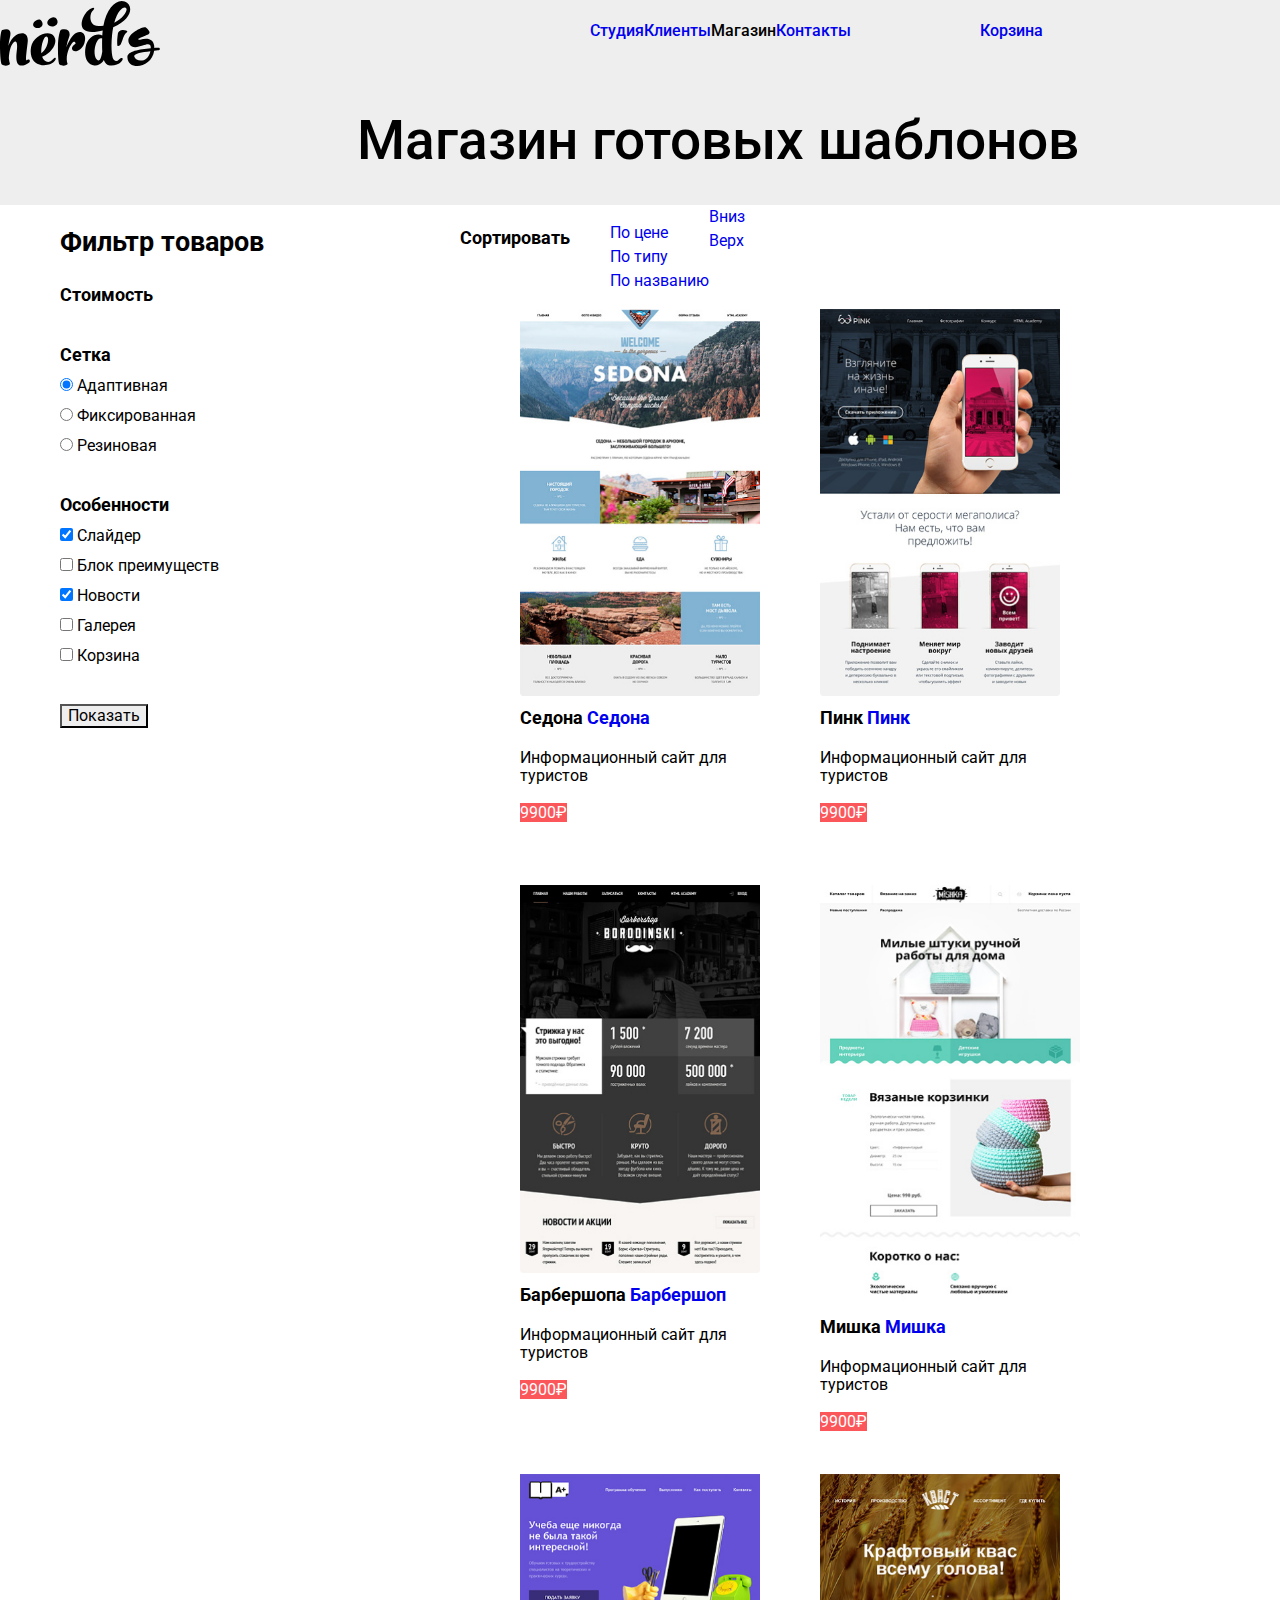
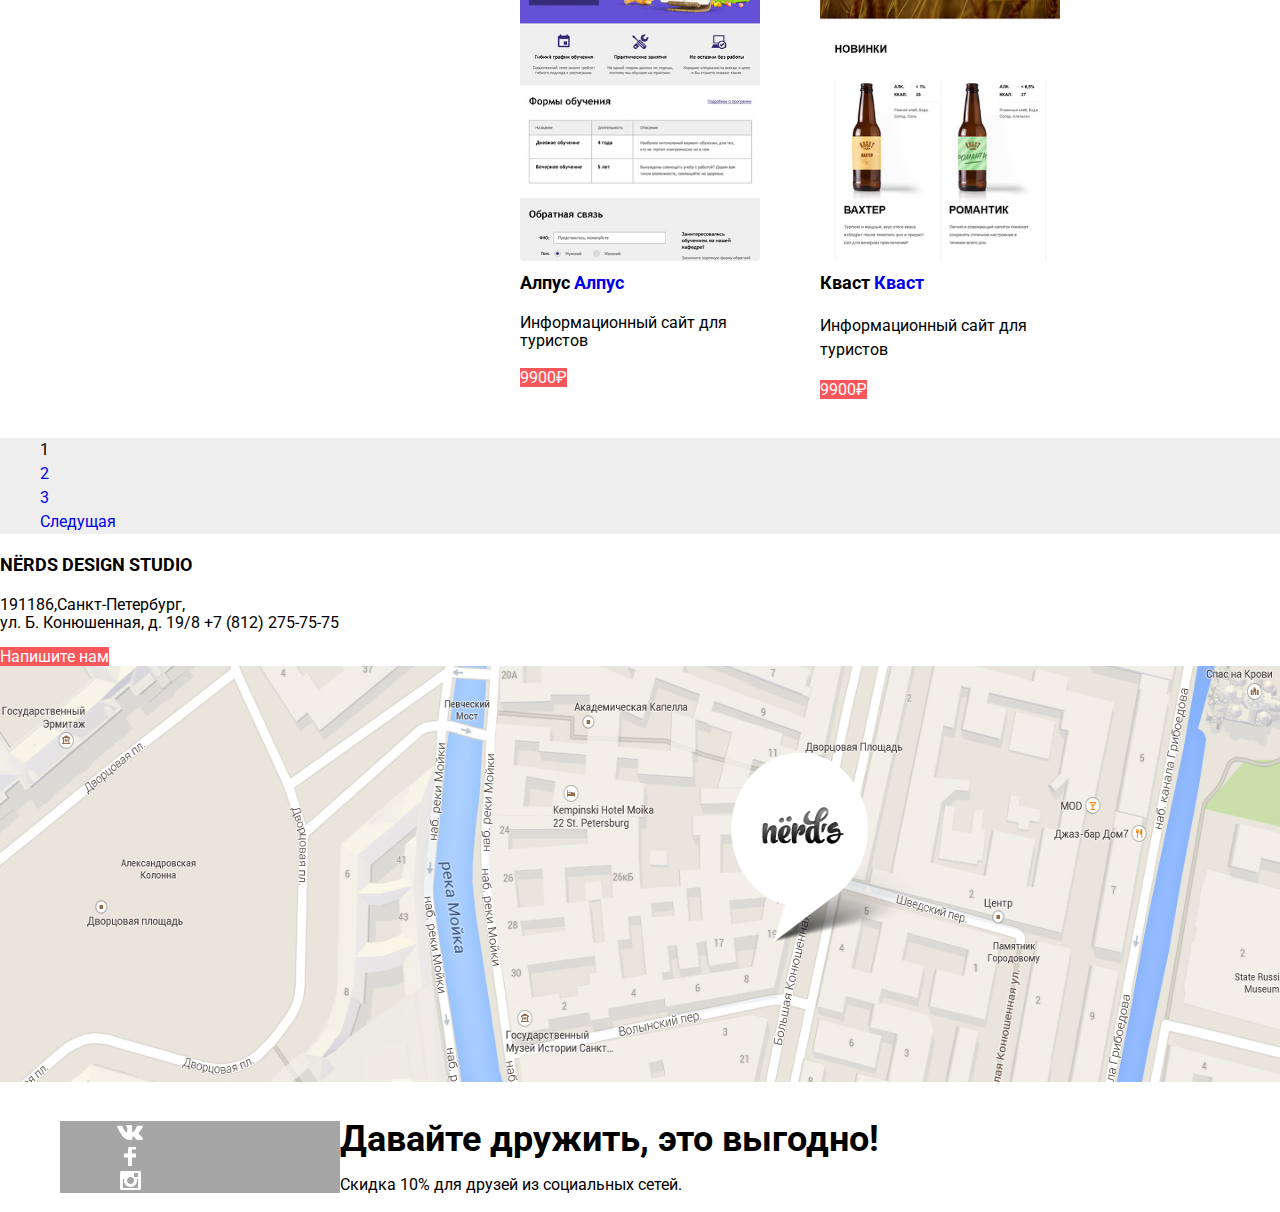
==== catalog.html @ b84b583f "Сетка на флексах для главной страницы" ====
<!DOCTYPE html>
<html class="page" lang="ru">
  <head>
    <meta charset="utf-8">
    <title>Каталог Нёрдс</title>
    <link rel="preconnect" href="https://fonts.gstatic.com">
    <link href="https://fonts.googleapis.com/css2?family=Roboto:wght@400;500;700&display=swap" rel="stylesheet">
    <link href="css/normalize.css" rel="stylesheet">
    <link href="css/style.css" rel="stylesheet">
    <link rel="icon" href="favicon.ico">
    <link rel="icon" href="favicon.ico" type="image/ico">
    <link rel="apple-touch-icon" href="favicon180.ico">
    <link rel="manifest" href="manifest.webmanifest">
  </head>
  <body class="page-body inner-page">
  <header class="main-header">
    <nav class="main-navigation">
      <a class="main-header-logo" href="index.html"><img src="img/nerds-logo.svg" width="160" height="65" alt="Логотип Дизайн-студии Nerd's"></a>
      <ul class="site-navigation-list">
        <li><a href="blank.html">Студия </a></li>
        <li><a href="blank.html">Клиенты</a></li>
        <li><a class="active">Магазин</a></li>
        <li><a href="blank.html">Контакты</a></li>
      </ul>
      <ul class="nav-basket">
        <li>
          <a class="basket" href="blank.html">Корзина</a>
        </li>
      </ul>
    </nav>
    <h1 class="page-title">Магазин готовых шаблонов</h1>
  </header>
  <main >
    <section>
      <div class="container catalog-container">
      <h2 class="catalog-title">Список макетов</h2>
    <section class="catalog-filter">
      <h2 class="catalog-filter-title">Фильтр товаров</h2>
      <form class="catalog-filter-form" method="get" action="https://echo.htmlacademy.ru">
        <fieldset class="catalog-filter-group">
          <legend class="catalog-form-title">Стоимость</legend>
        </fieldset>
        <fieldset class="catalog-filter-group">
          <legend class="catalog-form-title">Сетка</legend>
          <ul class="catalog-filter-list">
            <li class="catalog-filter-item">
              <input type="radio" name="grid" value="adaptive" id="filter-adaptive" checked>
              <label class="catalog-radio-label" for="filter-adaptive">Адаптивная</label>
            </li>
            <li class="catalog-filter-item">
              <input type="radio" name="grid" value="fixed" id="filter-fixed">
              <label class="catalog-radio-label" for="filter-fixed">Фиксированная</label>
            </li>
            <li class="catalog-filter-item">
              <input type="radio" name="grid" value="rubber" id="filter-rubber">
              <label class="catalog-radio-label" for="filter-rubber">Резиновая</label>
            </li>
          </ul>
        </fieldset>
        <fieldset class="catalog-filter-group">
          <legend class="catalog-filter-title">Особенности</legend>
          <ul class="catalog-filter-list">
            <li>
              <input type="checkbox" name="slider" id="filter-slider" checked>
              <label class="catalog-checkbox-label" for="filter-slider">Слайдер</label>
            </li>
            <li>
              <input type="checkbox" name="advantages-block" id="filter-advantages-block">
              <label class="catalog-checkbox-label" for="filter-advantages-block">Блок преимуществ</label>
            </li>
            <li>
              <input type="checkbox" name="news" id="filter-news" checked>
              <label class="catalog-checkbox-label" for="filter-news">Новости</label>
            </li>
            <li>
              <input type="checkbox" name="gallery" id="filter-gallery">
              <label class="catalog-checkbox-label" for="filter-gallery">Галерея</label>
            </li>
            <li>
              <input type="checkbox" name="basket" id="filter-basket">
              <label class="catalog-checkbox-label" for="filter-basket">Корзина</label>
            </li>
          </ul>
        </fieldset>
        <button class="btn catalog-filter-btn" type="submit">Показать</button>
      </form>
    </section>
    <div class="catalog-sort">
      <p class="catalog-sort-caption">Сортировать</p>
      <ul class="catalog-sort-list">
        <li class="catalog-sort-item"><a class="sort-list-link" href="blank.html">По цене</a></li>
        <li class="catalog-sort-item"><a class="sort-list-link"  href="blank.html">По типу</a></li>
        <li class="catalog-sort-item"><a class="sort-list-link"  href="blank.html">По названию</a></li>
      </ul>
      <ul class="sort-order-links">
        <li class="sord-order-item sort-link-asc"><a href="blank.html">Вниз</a></li>
        <li class="sord-order-item sort-link-desc"><a href="blank.html">Верх</a></li>
      </ul>
    </div>
    <div class="catalog">
      <ul class="catalog-list">
        <li class="catalog-item">
          <a>
            <img class="catalog-item-image" src="img/sedona.jpg" width="358" height="578" alt="Шаблон Седона">
          </a>
        <div class="catalog">
          <h3 class="catalog-item-title">Седона
            <a href="blank.html">Седона</a>
          </h3>
            <p class="catalog-info">Информационный сайт для туристов</p>
            <a class="btn" href="blank.html">9900₽</a>
        </div>
        </li>
        <li class="catalog-item">
          <a>
            <img class="catalog-item-image" src="img/pink.jpg" width="358" height="578" alt="Шаблон Пинк">
          </a>
        <div class="catalog">
          <h3 class="catalog-item-title">Пинк
            <a href="blank.html">Пинк</a>
          </h3>
            <p class="catalog-info">Информационный сайт для туристов</p>
            <a class="btn" href="blank.html">9900₽</a>
        </div>
        </li>
        <li class="catalog-item">
          <a>
            <img class="catalog-item-image" src="img/barbershop.jpg" width="358" height="578" alt="Шаблон барбершопа">
          </a>
        <div class="catalog">
          <h3 class="catalog-item-title">Барбершопа
            <a href="blank.html">Барбершоп</a>
          </h3>
            <p class="catalog-info">Информационный сайт для туристов</p>
            <a class="btn" href="blank.html">9900₽</a>
        </div>
        </li>
        <li class="catalog">
          <a>
            <img class="catalog-item-image" src="img/mishka.jpg" width="358" height="578" alt="Шаблон Мишка">
          </a>
        <div class="catalog">
          <h3 class="catalog-item-title">Мишка
            <a href="blank.html">Мишка</a>
          </h3>
            <p class="catalog-info">Информационный сайт для туристов</p>
            <a class="btn" href="blank.html">9900₽</a>
        </div>
        </li>
        <li class="catalog-item">
          <img class="catalog-item-image" src="img/alpus.jpg" width="358" height="578" alt="Шаблон Алпус">
        <div class="catalog">
          <h3 class="catalog-item-title">Алпус
            <a href="blank.html">Алпус</a>
          </h3>
            <p class="catalog-info">Информационный сайт для туристов</p>
            <a class="btn" href="blank.html">9900₽</a>
        </div>
        </li>
        <li class="catalog-item">
          <a>
            <img class="catalog-item-image" src="img/kvast.jpg" width="358" height="578" alt="Шаблон Кваст">
          </a>
        <div class="catalog">
          <h3 class="catalog-item-title">Кваст
            <a href="blank.html">Кваст</a>
          </h3>
            <p class="catalog-item-info">Информационный сайт для туристов</p>
            <a class="btn catalog-item-btn" href="blank.html">9900₽</a>
        </div>
      </li>
      </ul>
      </div>
    </section>
      <ul class="paginate">
        <li>
          <a class="paginate-link">1</a>
        </li>
        <li>
          <a class="paginate-link" href="blank.html">2</a>
        </li>
        <li>
          <a class="paginate-link" href="blank.html">3</a>
        </li>
        <li>
          <a class="paginate-link" href="blank.html">Следущая</a>
        </li>
      </ul>
      </div>
    </section>
  </main>
  <footer class="main-footer">
    <section class="contacts">
      <div>
        <b class="contacts-name">NЁRDS DESIGN STUDIO</b>
        <p>191186,Санкт-Петербург,
        <br>ул. Б. Конюшенная, д. 19/8
        <a class="contacts-phone" href="tel:+78122757575">+7 (812) 275-75-75</a></p>
        <a class="btn" href="blank.html">Напишите нам</a>
      </div>
      <div>
        <img class="map" src="img/map.png" width="1440" height="416" alt="Санкт-Петербург,ул.Б.Конюшенная, д.19/8">
      </div>
    </section>
    <section class="footer-social">
      <div class="footer-container container">
      <ul class="footer-social-list">
        <li class="social-button">
          <a class=" social-button social-button-vk" href="blank.html">
          </a>
        </li>
        <li class="social-button">
          <a class=" social-button social-button-fb" href="blank.html">
          </a>
        </li>
        <li class="social-button">
          <a class=" social-button social-button-insta" href="blank.html">
          </a>
        </li>
      </ul>
      <div>
        <b class="footer-slogan">Давайте дружить, это выгодно!</b>
        <p class="footer-paragraph">Скидка 10% для друзей из социальных сетей.</p>
      </div>
      </div>
    </section>
  </footer>
</body>
</html>
---- css/style.css ----
:root {
    --black: #000000;
    --gray-nav: #EEEEEE;
    --extra-dark: #283136;
    --red: #FB565A;
    --gray: #A6A6A6;
    --green: #00CA74;
    --yellow: #EFC849;
    --extra-gray: #444444;
    --basic-white: #FFFFFF;
}

body {
  background-color: var(--basic-white);
  font-family: "Roboto", "Arial", sans-serif;
  font-size: 16px;
  line-height: 24px;
  font-weight: 400;
  color: var(--black);
}

.page {
  height: 100%;
}

.page-body {
  min-height: 100%;
  display: grid;
  grid-template-rows: min-content 1fr min-content;
  align-content: start;
}

a {
  text-decoration: none;
}

img{
  height: auto;
  max-width: 100%;
}

.container {
  width: 1160px;
  margin: 0 auto;
  padding: 0 20px;
}

.btn {
  color: var(--basic-white);
  font-size: 16px;
  line-height: 18px;
  background-color: var(--red);
}

.main-navigation {
  display: grid;
  grid-template-columns: min-content 1fr min-content;
  font-size: 16px;
  line-height: 30px;
  font-weight: 500;
  color: var(--black);
}

.main-header container {
  display: flex;
  justify-content: space-between;
}

.main-header {
  display: flex;
  justify-content: space-between;
  flex-direction: column;
  align-items: flex-start;
  background-color: var(--gray-nav);
  margin: 0;
  padding: 0;
  width: 100%;
}

.main-header-logo {
  display: flex;
  justify-content: start;
  flex-grow: 0;
  display: block;
  width: 160px;
  height: auto;
  margin-right: 140px;
}

.site-navigation-list {
  display: flex;
  justify-content: center;
  flex-grow: 1;
  list-style-type: none;
  margin-left: 200px;
  padding: 0;
  width: 440px;
}

.nav-basket {
  display: flex;
  margin-left: auto;
  max-width: 150px;
  padding-left: 40px;
  list-style-type: none;
}

.features {
  margin-bottom: 40px;
  background-color: var(--gray-nav);
}

.features-title {
  display: grid;
  grid-template-columns: auto 1fr ;
  margin: 0;
  font-size: 55px;
  line-height: 55px;
}

.services-title {
  display: none;
}

.services-list {
  display: grid;
  grid-template-columns: 1fr 1fr 1fr;
  padding: 0;
  margin: 0;
  list-style: none;
}

.services-item {
  width: 300px;
  padding-right: 100px;
}

.services-item p {
  display: flex;
  align-items: center;
}

.services-item:nth-child(3n) {
  padding-right: 60px;
}

.services-item-title {
  color: var(--black);
  font-size: 24px;
  line-height: 30px;
  font-weight: 700;
  margin: 0;
  padding: 0;
}

.services-item-green  {
  background-color: var(--green);
}

.services-item-yellow {
  background-color: var(--yellow);
}

.main-title {
  display: none;
}

.about {
  display: grid;
  grid-template-columns: 75% 25%;
  margin: 0;
  padding: 0;
  margin-bottom: 50px;
}

.about-list {
  list-style: none;
  margin: 0;
  padding: 0;
}

.about-info {
  padding-right: 140px;
}

.about-title {
  font-size: 45px;
  line-height: 45px;
  font-weight: 500;
}

.sup-title {
  font-weight: 700;
}

.about-data {
  font-size: 45px;
  line-height: 64px;
  font-weight: 700;
}
.about-row {
  font-size: 16px;
  line-height: 18px;
}

.companies {
  display: grid;
  grid-template-columns: repeat(4, 1fr);
}

.companies-link img {
  opacity: 0.2;
}

.companies-link:hover img {
  opacity: 1;
}

.companies-link:active img {
  opacity: 0.1;
}

.companies-title {
  display: none;
}

.contacts {
  line-height: 18px;
  margin-bottom: 35px;
}

.contacts-name {
  font-size: 18px;
  line-height: 30px;
  font-weight: 700;
}

.contacts-phone {
  color: inherit;
}

.basket {
  font-weight: 500;
  line-height: 18px;
}

.map {
  width: 100%;
  height: 416px;
}

.footer-social-list {
  list-style-type: none;
  margin: 0;
  padding: 0;
}

.social-button {
  background: var(--gray);
  padding-right: 140px;
  background-repeat: no-repeat;
  background-position: center;
}

.footer-container {
  display: grid;
  grid-template-columns: min-content 1fr;
}

.social-button-vk {
  background-image: url(../img/vk-icon.svg);
}

.social-button-fb {
  background-image: url(../img/fb-icon.svg);
}

.social-button-insta {
  background-image: url(../img/insta-icon.svg);
}

.social-button:hover {
  background-color: var(--red);
}

.social-button:active {
  opacity: 0.1;
}

.footer-slogan {
  font-size: 36px;
  line-height: 36px;
  font-weight: 700;
}

.footer-paragraph {
  line-height: 22px;
}

.site-navigation-list .active {
  border-bottom: var(--black);
}

.page-title {
  display: flex;
  justify-content: center;
  font-size: 55px;
  line-height: 55px;
  font-weight: 500;
  margin-left: 357px;
}

.catalog-container {
  display: grid;
  grid-template-columns: 260px 1fr;
  gap: 0 140px;
}

.catalog-filter {
  grid-row: 1/3;
  font-size: 18px;
  line-height: 30px;
  font-weight: 700;
}

.catalog-filter-group {
  margin-bottom: 30px;
  margin: 0;
  padding: 0;
  border: 0;
}

.catalog-filter-list {
  list-style-type: none;
  margin: 0;
  padding: 0;
}

.catalog-checkbox-label {
  font-size: 16px;
  line-height: 20px;
  font-weight: 400;
}

.catalog-radio-label {
  font-size: 16px;
  line-height: 20px;
  font-weight: 400;
}

.sort-item {
  font-size: 14px;
  line-height: 18px;
  font-weight: 400;
  margin: 0;
  padding: 0;
  list-style-type: none;
  color: var(--extra-gray);
}

.sort-item {
  opacity: 0.3;
}

.sort-item:hover {
  opacity: 0.6;
}

.sort-item:active {
  opacity: 1;
}

.sort-order-links {
  margin: 0;
  padding: 0;
  color: var(--black);
}

.sort-link-asc {
  margin: 0;
  padding: 0;
  list-style-type: none;
  color: var(--black);
}

.sort-link-desc {
  margin: 0;
  padding: 0;
  list-style-type: none;
  color: var(--gray);
}

.catalog-filter-btn {
  color: var(--black);
  background: var(--gray-nav);
}

.catalog-sort {
  display: flex;
  flex-grow: 1;
  list-style-type: none;
}

.catalog-sort-caption {
  font-size: 18px;
  line-height: 30px;
  font-weight: 700;
}

 .catalog-sort-list {
list-style: none;
 }

.sort-order-link {
  color: var(--black);
}

.catalog-title {
  display: none;
}

.catalog-item-title {
  font-size: 18px;
  line-height: 30px;
  font-weight: 700;
  margin: 0;
}

.catalog-list {
  display: grid;
  grid-template-columns: 1fr 1fr;
  gap: 40px;
  margin: 0px;
  padding: 0px;
  grid-column-start: 2;
  width: 560px;
  list-style: none;
  margin-left: 60px;
}

.catalog-item {
  margin-right: 20px;
  margin-bottom: 20px;
}

.paginate {
  list-style-type: none;
  color: var(--black);
  background-color: var(--gray-nav);
}

.catalog-info {
  line-height: 18px;
}

.catalog-filter fieldset {
  padding: 0;
  margin: 0;
  margin-bottom: 30px;
  border: none;
}
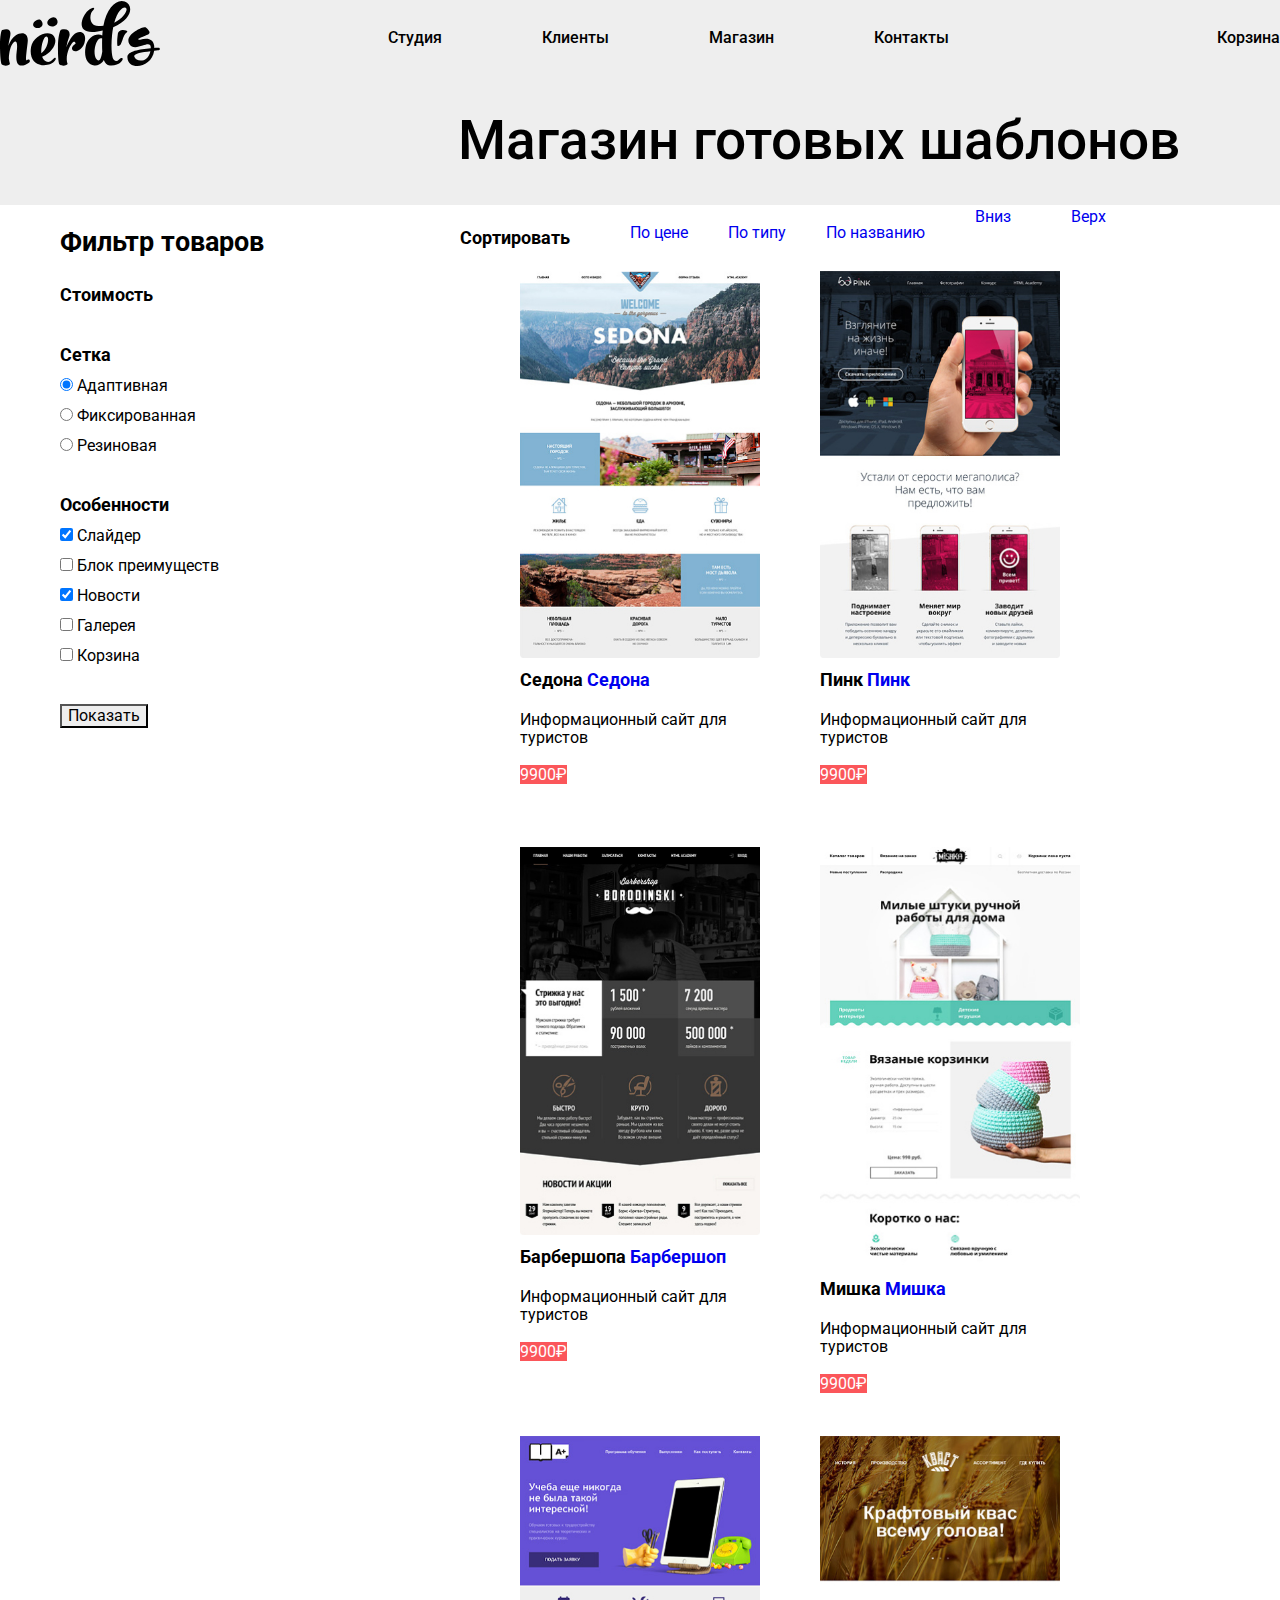
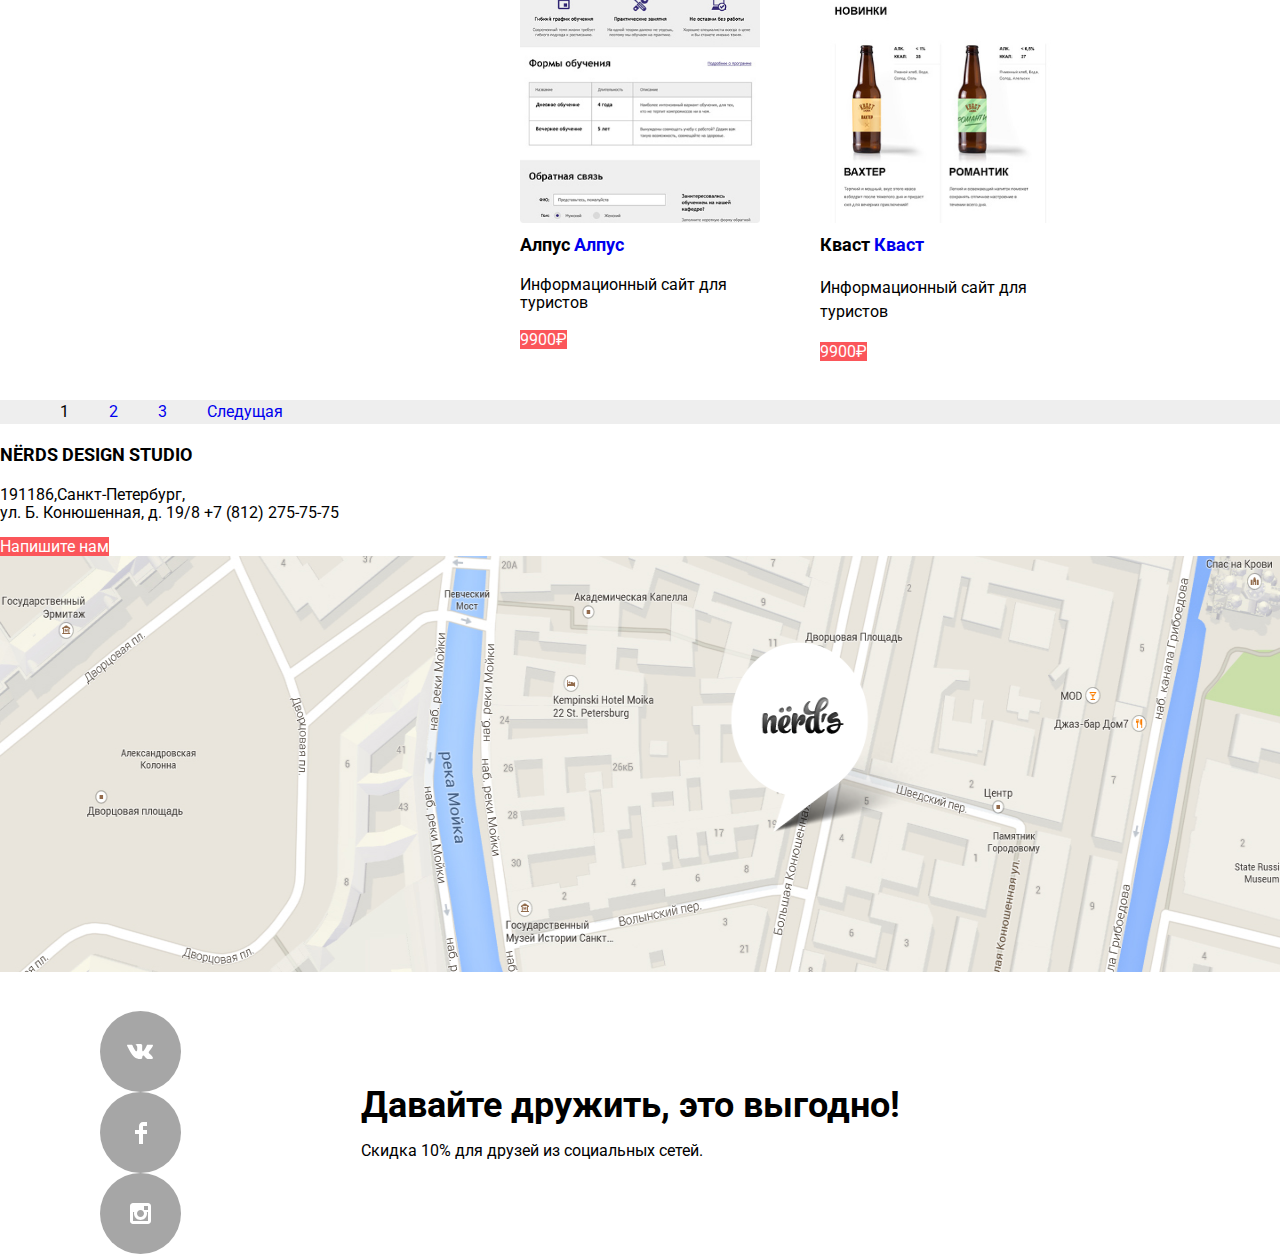
==== commit e0cc40c2: "Сетка на флексах для главной страницы" ====
--- a/catalog.html
+++ b/catalog.html
@@ -205,20 +205,20 @@
     <section class="footer-social">
       <div class="footer-container container">
       <ul class="footer-social-list">
-        <li class="social-button">
+        <li class="social-item">
           <a class=" social-button social-button-vk" href="blank.html">
           </a>
         </li>
-        <li class="social-button">
+        <li class="social-item">
           <a class=" social-button social-button-fb" href="blank.html">
           </a>
         </li>
-        <li class="social-button">
+        <li class="social-item">
           <a class=" social-button social-button-insta" href="blank.html">
           </a>
         </li>
       </ul>
-      <div>
+      <div class="footer-text">
         <b class="footer-slogan">Давайте дружить, это выгодно!</b>
         <p class="footer-paragraph">Скидка 10% для друзей из социальных сетей.</p>
       </div>
--- a/css/style.css
+++ b/css/style.css
@@ -8,6 +8,8 @@
     --yellow: #EFC849;
     --extra-gray: #444444;
     --basic-white: #FFFFFF;
+    --red-aiming: #E74246;
+    --red-pressing:#D7373B;
 }
 
 body {
@@ -52,6 +54,21 @@
   background-color: var(--red);
 }
 
+.btn a {
+  background-color: var(--red);
+  opacity: 1;
+}
+
+.btn a:hover {
+  background-color: var(--red-aiming);
+  opacity: 0.3;
+}
+
+.btn a:active {
+  background-color: var(--red-pressing);
+  opacity: 1;
+}
+
 .main-navigation {
   display: grid;
   grid-template-columns: min-content 1fr min-content;
@@ -59,52 +76,76 @@
   line-height: 30px;
   font-weight: 500;
   color: var(--black);
-}
-
-.main-header container {
-  display: flex;
-  justify-content: space-between;
+  align-items: center;
 }
 
 .main-header {
-  display: flex;
-  justify-content: space-between;
-  flex-direction: column;
-  align-items: flex-start;
   background-color: var(--gray-nav);
-  margin: 0;
-  padding: 0;
-  width: 100%;
 }
 
 .main-header-logo {
-  display: flex;
-  justify-content: start;
-  flex-grow: 0;
   display: block;
   width: 160px;
-  height: auto;
-  margin-right: 140px;
+}
+
+.site-navigation-list li {
+  margin: 0 50px;
 }
 
 .site-navigation-list {
   display: flex;
-  justify-content: center;
-  flex-grow: 1;
-  list-style-type: none;
-  margin-left: 200px;
-  padding: 0;
-  width: 440px;
+  flex-wrap: wrap;
+  list-style-type: none;
+  margin: 0 auto;
+  padding: 0 20px;
+
+}
+
+.site-navigation-list a {
+  color: var(--black);
+}
+
+.site-navigation-list a {
+  opacity: 1;
+}
+
+.site-navigation-list a:hover {
+  color: var(--red);
+  opacity: 0.3;
+}
+
+.site-navigation-list a:active {
+  opacity: 1;
 }
 
 .nav-basket {
   display: flex;
+  margin: 0;
+  margin-top: 0;
+  margin-bottom: 0;
   margin-left: auto;
   max-width: 150px;
   padding-left: 40px;
   list-style-type: none;
 }
 
+.nav-basket a {
+  color: var(--black);
+}
+
+.nav-basket a {
+  opacity: 1;
+}
+
+.nav-basket a:hover {
+  color: var(--red);
+  opacity: 0.3;
+}
+
+.nav-basket a:active {
+  opacity: 1;
+}
+
 .features {
   margin-bottom: 40px;
   background-color: var(--gray-nav);
@@ -130,6 +171,19 @@
   list-style: none;
 }
 
+.services-list  a {
+  color: var(--red);
+}
+
+.services-list  a {
+  opacity: 1;
+}
+
+.services-list  a:hover {
+  color: var(--red);
+  opacity: 0.3;
+}
+
 .services-item {
   width: 300px;
   padding-right: 100px;
@@ -167,7 +221,7 @@
 
 .about {
   display: grid;
-  grid-template-columns: 75% 25%;
+  grid-template-columns: 70% 30%;
   margin: 0;
   padding: 0;
   margin-bottom: 50px;
@@ -206,6 +260,7 @@
 .companies {
   display: grid;
   grid-template-columns: repeat(4, 1fr);
+  align-items: center;
 }
 
 .companies-link img {
@@ -251,20 +306,30 @@
 
 .footer-social-list {
   list-style-type: none;
-  margin: 0;
-  padding: 0;
+  margin: 0 auto;
+  padding: 0 20px;
+  display: flex;
+  flex-wrap: wrap;
+}
+
+.social-item {
+  margin: 0 20px;
 }
 
 .social-button {
+  display: block;
+  width: 81px;
+  height: 81px;
   background: var(--gray);
-  padding-right: 140px;
   background-repeat: no-repeat;
   background-position: center;
+  border-radius: 50%;
 }
 
 .footer-container {
   display: grid;
   grid-template-columns: min-content 1fr;
+  align-items: center;
 }
 
 .social-button-vk {
@@ -285,6 +350,14 @@
 
 .social-button:active {
   opacity: 0.1;
+}
+
+.social-button li {
+  margin: 0 10px;
+}
+
+.footer-text {
+  padding-left: 140px;
 }
 
 .footer-slogan {
@@ -397,22 +470,37 @@
 
 .catalog-sort {
   display: flex;
-  flex-grow: 1;
+  flex-wrap: wrap;
+  color: var(--black);
   list-style-type: none;
 }
 
 .catalog-sort-caption {
+  color: var(--black);
   font-size: 18px;
   line-height: 30px;
   font-weight: 700;
 }
 
  .catalog-sort-list {
-list-style: none;
+   display: flex;
+   flex-wrap: wrap;
+   color: var(--black);
+   list-style: none;
+  }
+.catalog-sort-list li {
+   margin: 0 10px;
+   padding: 0 10px;
  }
 
-.sort-order-link {
-  color: var(--black);
+.sort-order-links {
+  display: flex;
+  color: var(--black);
+}
+
+.sort-order-links li {
+margin: 0 10px;
+padding: 0 20px;
 }
 
 .catalog-title {
@@ -444,9 +532,17 @@
 }
 
 .paginate {
+  display: flex;
+  flex-wrap: wrap;
   list-style-type: none;
   color: var(--black);
   background-color: var(--gray-nav);
+}
+
+.paginate li {
+  color: var(--black);
+  margin: 0 10px;
+  padding: 0 10px;
 }
 
 .catalog-info {
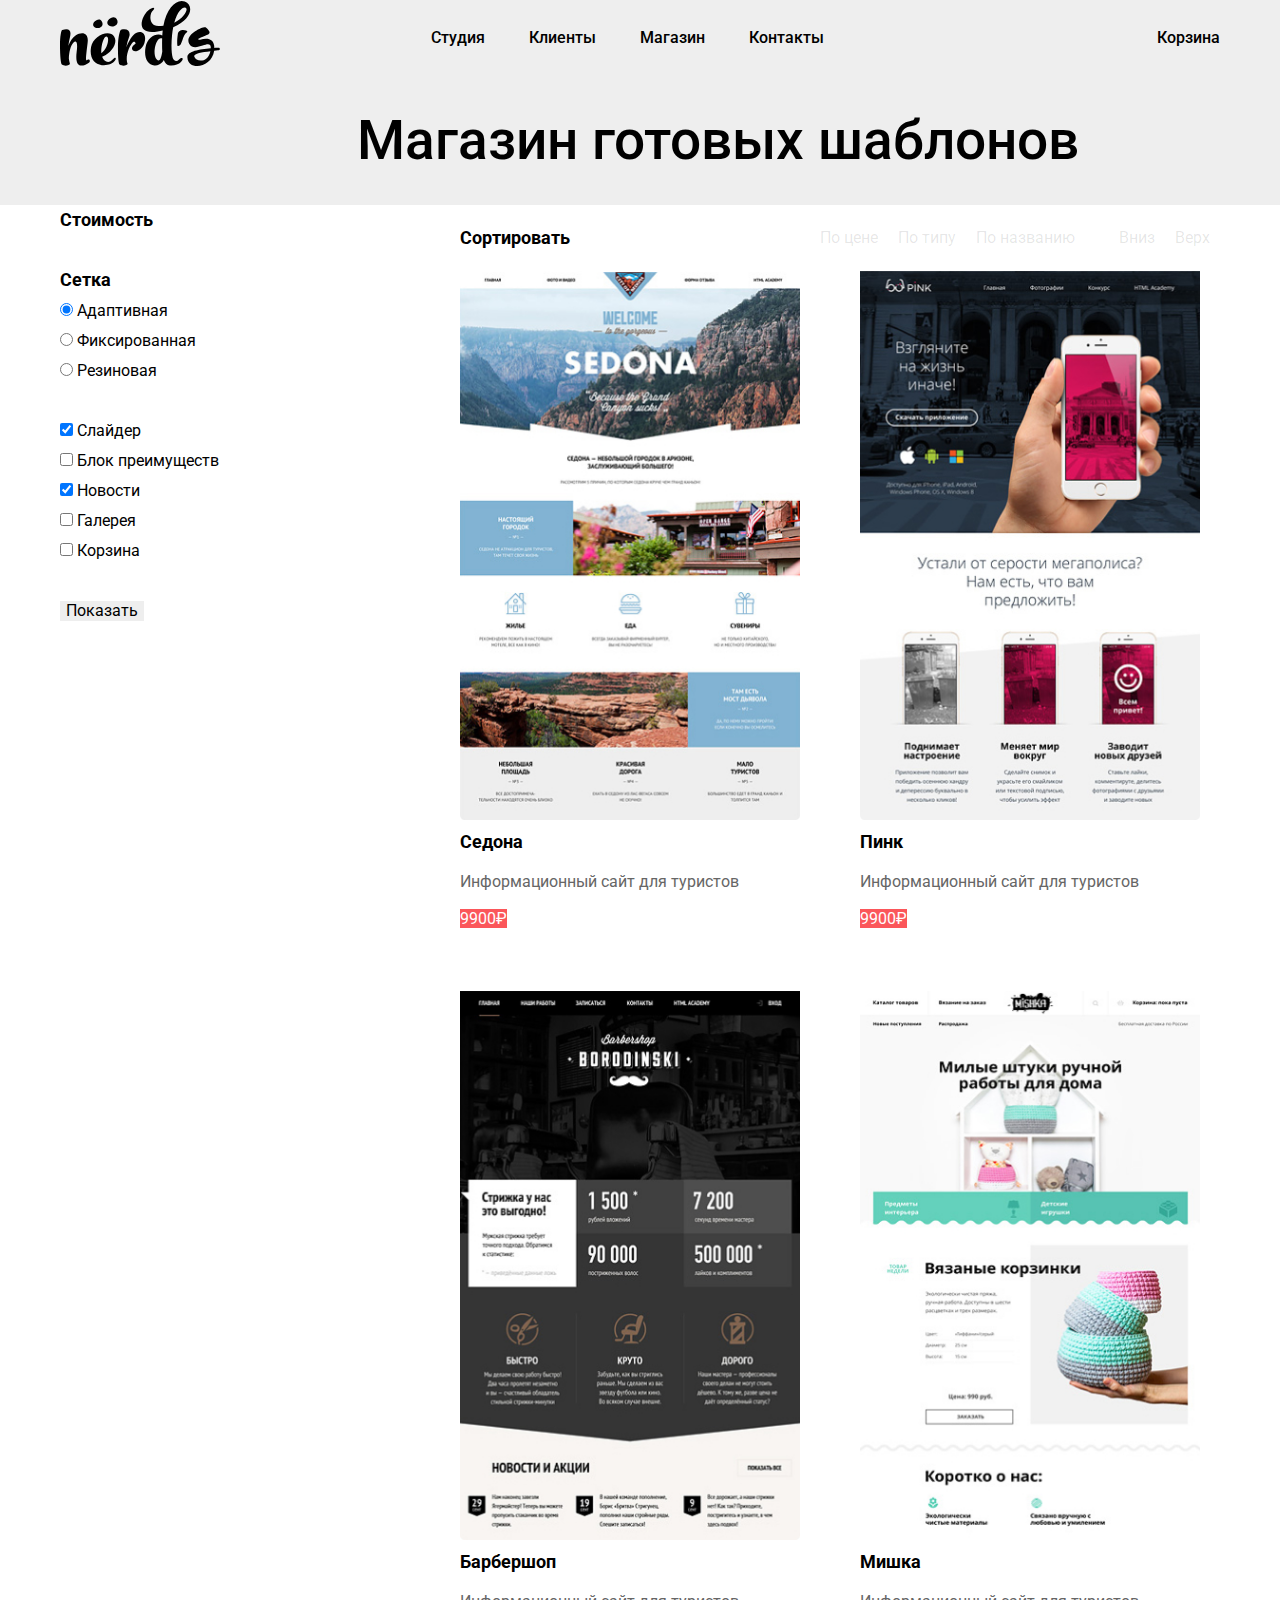
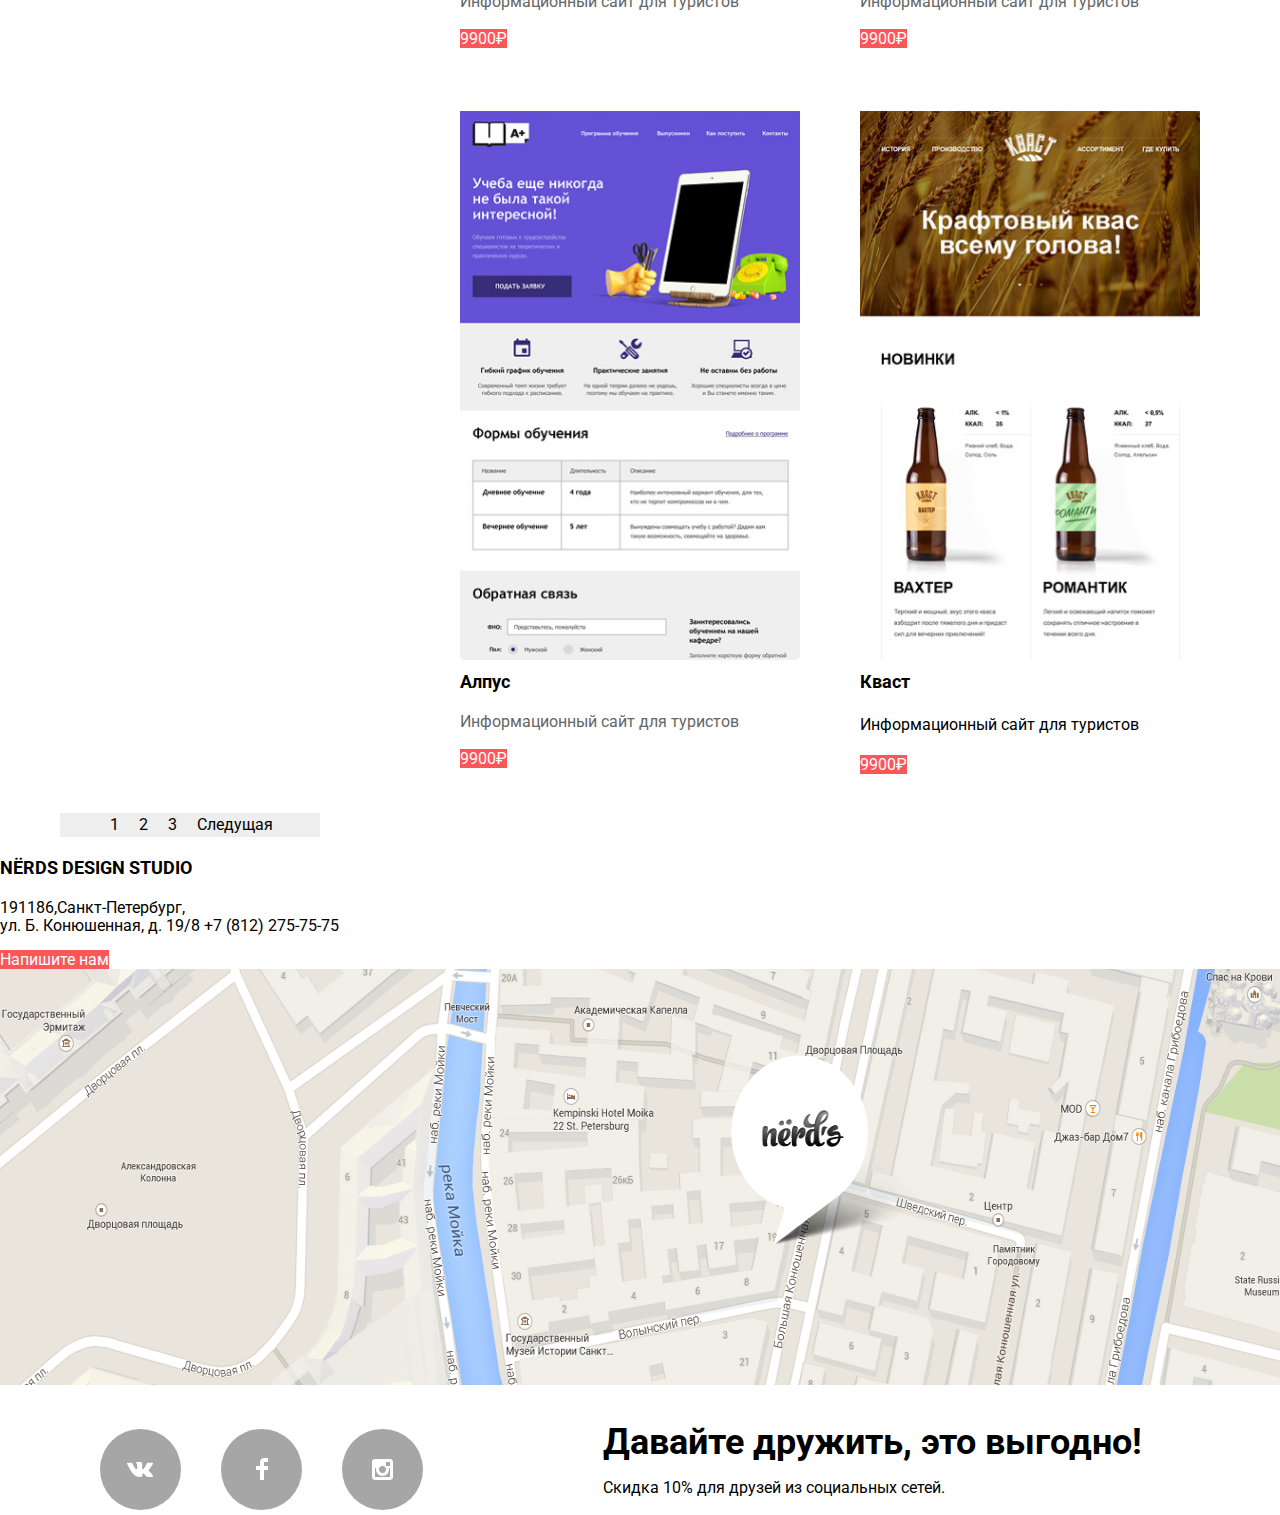
==== commit 4f444cb4: "Сетка на флексах для внутренней страницы" ====
--- a/catalog.html
+++ b/catalog.html
@@ -14,7 +14,7 @@
   </head>
   <body class="page-body inner-page">
   <header class="main-header">
-    <nav class="main-navigation">
+    <nav class="main-navigation container">
       <a class="main-header-logo" href="index.html"><img src="img/nerds-logo.svg" width="160" height="65" alt="Логотип Дизайн-студии Nerd's"></a>
       <ul class="site-navigation-list">
         <li><a href="blank.html">Студия </a></li>
@@ -31,7 +31,7 @@
     <h1 class="page-title">Магазин готовых шаблонов</h1>
   </header>
   <main >
-    <section>
+    <section class="catalog">
       <div class="container catalog-container">
       <h2 class="catalog-title">Список макетов</h2>
     <section class="catalog-filter">
@@ -93,85 +93,70 @@
         <li class="catalog-sort-item"><a class="sort-list-link"  href="blank.html">По названию</a></li>
       </ul>
       <ul class="sort-order-links">
-        <li class="sord-order-item sort-link-asc"><a href="blank.html">Вниз</a></li>
-        <li class="sord-order-item sort-link-desc"><a href="blank.html">Верх</a></li>
+        <li class="sord-order-item sort-link-asc"><a  class="sort-list-link" href="blank.html">Вниз</a></li>
+        <li class="sord-order-item sort-link-desc"><a class="sort-list-link" href="blank.html">Верх</a></li>
       </ul>
     </div>
-    <div class="catalog">
       <ul class="catalog-list">
         <li class="catalog-item">
           <a>
             <img class="catalog-item-image" src="img/sedona.jpg" width="358" height="578" alt="Шаблон Седона">
           </a>
-        <div class="catalog">
-          <h3 class="catalog-item-title">Седона
-            <a href="blank.html">Седона</a>
-          </h3>
-            <p class="catalog-info">Информационный сайт для туристов</p>
-            <a class="btn" href="blank.html">9900₽</a>
-        </div>
+          <h3 class="catalog-item-title">
+            <a class="catalog-link" href="blank.html">Седона</a>
+          </h3>
+            <p class="catalog-info">Информационный сайт для туристов</p>
+            <a class="btn" href="blank.html">9900₽</a>
         </li>
         <li class="catalog-item">
           <a>
             <img class="catalog-item-image" src="img/pink.jpg" width="358" height="578" alt="Шаблон Пинк">
           </a>
-        <div class="catalog">
-          <h3 class="catalog-item-title">Пинк
-            <a href="blank.html">Пинк</a>
-          </h3>
-            <p class="catalog-info">Информационный сайт для туристов</p>
-            <a class="btn" href="blank.html">9900₽</a>
-        </div>
+          <h3 class="catalog-item-title">
+            <a class="catalog-link" href="blank.html">Пинк</a>
+          </h3>
+            <p class="catalog-info">Информационный сайт для туристов</p>
+            <a class="btn" href="blank.html">9900₽</a>
         </li>
         <li class="catalog-item">
           <a>
             <img class="catalog-item-image" src="img/barbershop.jpg" width="358" height="578" alt="Шаблон барбершопа">
           </a>
-        <div class="catalog">
-          <h3 class="catalog-item-title">Барбершопа
-            <a href="blank.html">Барбершоп</a>
-          </h3>
-            <p class="catalog-info">Информационный сайт для туристов</p>
-            <a class="btn" href="blank.html">9900₽</a>
-        </div>
-        </li>
-        <li class="catalog">
+          <h3 class="catalog-item-title">
+            <a class="catalog-link" href="blank.html">Барбершоп</a>
+          </h3>
+            <p class="catalog-info">Информационный сайт для туристов</p>
+            <a class="btn" href="blank.html">9900₽</a>
+        </li>
+        <li class="catalog-item">
           <a>
             <img class="catalog-item-image" src="img/mishka.jpg" width="358" height="578" alt="Шаблон Мишка">
           </a>
-        <div class="catalog">
-          <h3 class="catalog-item-title">Мишка
-            <a href="blank.html">Мишка</a>
-          </h3>
-            <p class="catalog-info">Информационный сайт для туристов</p>
-            <a class="btn" href="blank.html">9900₽</a>
-        </div>
+          <h3 class="catalog-item-title">
+            <a class="catalog-link" href="blank.html">Мишка</a>
+          </h3>
+            <p class="catalog-info">Информационный сайт для туристов</p>
+            <a class="btn" href="blank.html">9900₽</a>
         </li>
         <li class="catalog-item">
           <img class="catalog-item-image" src="img/alpus.jpg" width="358" height="578" alt="Шаблон Алпус">
-        <div class="catalog">
-          <h3 class="catalog-item-title">Алпус
-            <a href="blank.html">Алпус</a>
-          </h3>
-            <p class="catalog-info">Информационный сайт для туристов</p>
-            <a class="btn" href="blank.html">9900₽</a>
-        </div>
+          <h3 class="catalog-item-title">
+            <a class="catalog-link" href="blank.html">Алпус</a>
+          </h3>
+            <p class="catalog-info">Информационный сайт для туристов</p>
+            <a class="btn" href="blank.html">9900₽</a>
         </li>
         <li class="catalog-item">
           <a>
             <img class="catalog-item-image" src="img/kvast.jpg" width="358" height="578" alt="Шаблон Кваст">
           </a>
-        <div class="catalog">
-          <h3 class="catalog-item-title">Кваст
-            <a href="blank.html">Кваст</a>
+          <h3 class="catalog-item-title">
+            <a class="catalog-link" href="blank.html">Кваст</a>
           </h3>
             <p class="catalog-item-info">Информационный сайт для туристов</p>
             <a class="btn catalog-item-btn" href="blank.html">9900₽</a>
-        </div>
       </li>
       </ul>
-      </div>
-    </section>
       <ul class="paginate">
         <li>
           <a class="paginate-link">1</a>
@@ -186,7 +171,7 @@
           <a class="paginate-link" href="blank.html">Следущая</a>
         </li>
       </ul>
-      </div>
+    </section>
     </section>
   </main>
   <footer class="main-footer">
--- a/css/style.css
+++ b/css/style.css
@@ -5,12 +5,25 @@
     --red: #FB565A;
     --gray: #A6A6A6;
     --green: #00CA74;
+    --dark-gray: #DFDFDF;
+    --darker-gray:#D5D5D5;
     --yellow: #EFC849;
     --extra-gray: #444444;
     --basic-white: #FFFFFF;
-    --red-aiming: #E74246;
-    --red-pressing:#D7373B;
-}
+    --red-hover:  #E74246;
+    --red-active: #D7373B;
+    --green-hover:  #00BC6C;
+    --green-active:  #00AA62;
+    --yellow-hover: #EAB534;
+    --yellow-active: #EAB534;
+    --text-catalog:  #666666;
+    --text-color-active: rgba(255,255,255,1);
+    --special-shadow: rgba(255,255,255, 0.3);
+    --special-black: rgba(0, 1, 1, 0.1);
+    --text-color-sort: rgba(0,0,0,0.1);
+    --sort-color-hover: rgba(0,0,0,0.6);
+    --active-background: rgba(0, 0, 0, 0.0001);
+  }
 
 body {
   background-color: var(--basic-white);
@@ -36,9 +49,9 @@
   text-decoration: none;
 }
 
-img{
+img {
+  max-width: 100%;
   height: auto;
-  max-width: 100%;
 }
 
 .container {
@@ -54,19 +67,15 @@
   background-color: var(--red);
 }
 
-.btn a {
-  background-color: var(--red);
-  opacity: 1;
-}
-
-.btn a:hover {
-  background-color: var(--red-aiming);
-  opacity: 0.3;
-}
-
-.btn a:active {
-  background-color: var(--red-pressing);
-  opacity: 1;
+.btn:hover,
+.btn:focus {
+  background-color: var(--red-hover);
+}
+
+.btn:active {
+  background-color: var(--red-active);
+  box-shadow: inset 0px 3px 0px var(--special-black);
+  color: var(--text-color-active);
 }
 
 .main-navigation {
@@ -79,17 +88,14 @@
   align-items: center;
 }
 
-.main-header {
-  background-color: var(--gray-nav);
-}
 
 .main-header-logo {
   display: block;
   width: 160px;
 }
 
-.site-navigation-list li {
-  margin: 0 50px;
+.main-header {
+  background-color: var(--gray-nav);
 }
 
 .site-navigation-list {
@@ -98,51 +104,61 @@
   list-style-type: none;
   margin: 0 auto;
   padding: 0 20px;
-
-}
-
-.site-navigation-list a {
-  color: var(--black);
-}
-
-.site-navigation-list a {
-  opacity: 1;
-}
-
-.site-navigation-list a:hover {
-  color: var(--red);
-  opacity: 0.3;
-}
-
-.site-navigation-list a:active {
-  opacity: 1;
+}
+
+.site-navigation-list li {
+  margin: 0 22px;
+}
+
+.site-navigation-list a,
+.nav-basket a {
+  display: block;
+  color: var(--black);
+}
+
+.site-navigation-list a:hover,
+.site-navigation-list a:focus,
+.nav-basket a:hover,
+.nav-basket a:focus {
+  color: var(--red-hover);
+}
+
+.site-navigation-list a:active,
+.nav-basket a:active {
+  color: var(--special);
 }
 
 .nav-basket {
-  display: flex;
-  margin: 0;
   margin-top: 0;
   margin-bottom: 0;
-  margin-left: auto;
+  margin-left: 82px;
   max-width: 150px;
   padding-left: 40px;
   list-style-type: none;
 }
 
-.nav-basket a {
-  color: var(--black);
-}
-
-.nav-basket a {
-  opacity: 1;
-}
-
 .nav-basket a:hover {
-  color: var(--red);
-  opacity: 0.3;
-}
-
-.nav-basket a:active {
+  color: var(--red-hover);
+}
+
+.nav-basket .basket {
+  position: relative;
+}
+
+.basket::before {
+  content: "";
+  position: absolute;
+  right: 82px;
+  width: 15px;
+  height: 15px;
+  background-image: url("img/cart-icon.svg");
+  background-repeat: no-repeat;
+  background-position: 0 0;
+}
+
+.basket:hover::before,
+.basket:focus::before,
+.basket:active::before {
   opacity: 1;
 }
 
@@ -152,8 +168,6 @@
 }
 
 .features-title {
-  display: grid;
-  grid-template-columns: auto 1fr ;
   margin: 0;
   font-size: 55px;
   line-height: 55px;
@@ -171,27 +185,11 @@
   list-style: none;
 }
 
-.services-list  a {
-  color: var(--red);
-}
-
-.services-list  a {
-  opacity: 1;
-}
-
-.services-list  a:hover {
-  color: var(--red);
-  opacity: 0.3;
-}
-
 .services-item {
-  width: 300px;
   padding-right: 100px;
 }
 
 .services-item p {
-  display: flex;
-  align-items: center;
 }
 
 .services-item:nth-child(3n) {
@@ -207,12 +205,34 @@
   padding: 0;
 }
 
-.services-item-green  {
+.services-item-green .btn {
   background-color: var(--green);
 }
 
-.services-item-yellow {
+.services-item-yellow .btn {
   background-color: var(--yellow);
+}
+
+.services-item-green .btn:hover,
+.services-item-green .btn:focus {
+ background-color: var(--green-hover);
+}
+
+.services-item-green .btn:active {
+  background-color: var(--green-active);
+  box-shadow: inset 0px 3px 0px var(--special-black);
+  color: var(--text-color-active);
+}
+
+.services-item-yellow .btn:hover,
+.services-item-yellow .btn:focus {
+  background-color: var(--yellow-hover);
+}
+
+.services-item-yellow .btn:active {
+  background-color: var(--yellow-active);
+  box-shadow: inset 0px 3px 0px var(--special-black);
+  color: var(--text-color-active);
 }
 
 .main-title {
@@ -252,6 +272,8 @@
   line-height: 64px;
   font-weight: 700;
 }
+
+
 .about-row {
   font-size: 16px;
   line-height: 18px;
@@ -284,6 +306,12 @@
   margin-bottom: 35px;
 }
 
+.footer-container {
+  display: grid;
+  grid-template-columns: max-content 1fr;
+  align-items: center;
+}
+
 .contacts-name {
   font-size: 18px;
   line-height: 30px;
@@ -306,7 +334,7 @@
 
 .footer-social-list {
   list-style-type: none;
-  margin: 0 auto;
+  margin: 0;
   padding: 0 20px;
   display: flex;
   flex-wrap: wrap;
@@ -326,12 +354,6 @@
   border-radius: 50%;
 }
 
-.footer-container {
-  display: grid;
-  grid-template-columns: min-content 1fr;
-  align-items: center;
-}
-
 .social-button-vk {
   background-image: url(../img/vk-icon.svg);
 }
@@ -375,8 +397,6 @@
 }
 
 .page-title {
-  display: flex;
-  justify-content: center;
   font-size: 55px;
   line-height: 55px;
   font-weight: 500;
@@ -389,6 +409,10 @@
   gap: 0 140px;
 }
 
+.catalog-filter-title {
+  display: none;
+}
+
 .catalog-filter {
   grid-row: 1/3;
   font-size: 18px;
@@ -473,6 +497,7 @@
   flex-wrap: wrap;
   color: var(--black);
   list-style-type: none;
+  align-items: center;
 }
 
 .catalog-sort-caption {
@@ -482,25 +507,44 @@
   font-weight: 700;
 }
 
- .catalog-sort-list {
+.catalog-filter-btn {
+  background-color: var(--gray-nav);
+  border: 0;
+}
+
+.catalog-sort-list {
    display: flex;
    flex-wrap: wrap;
-   color: var(--black);
    list-style: none;
+   margin-left: 200px;
   }
+
 .catalog-sort-list li {
    margin: 0 10px;
-   padding: 0 10px;
  }
 
 .sort-order-links {
   display: flex;
   color: var(--black);
+  align-items: center;
+  margin-left: auto;
+}
+
+.sort-list-link {
+  color: var(--text-color-sort);
+}
+
+.sort-list-link:hover,
+.sort-list-link:focus {
+  color: var(--sort-color-hover);
+}
+
+.sort-list-link:active {
+  color: var(--black);
 }
 
 .sort-order-links li {
-margin: 0 10px;
-padding: 0 20px;
+  margin: 0 10px;
 }
 
 .catalog-title {
@@ -521,9 +565,11 @@
   margin: 0px;
   padding: 0px;
   grid-column-start: 2;
-  width: 560px;
   list-style: none;
-  margin-left: 60px;
+}
+
+.catalog-link {
+  color: var(--black);
 }
 
 .catalog-item {
@@ -539,13 +585,29 @@
   background-color: var(--gray-nav);
 }
 
+.paginate-link {
+  color: var(--black);
+}
+
 .paginate li {
-  color: var(--black);
   margin: 0 10px;
-  padding: 0 10px;
+}
+
+.paginate-link:hover,
+.paginate-link:focus,
+.catalog-filter-btn:hover,
+.catalog-filter-btn:focus {
+  background-color: var(--dark-gray);
+}
+
+.paginate-link:active,
+.catalog-filter-btn:active {
+  background-color: var(--darker-gray);
+  box-shadow: inset 0px 3px 0px var(--special-black);
 }
 
 .catalog-info {
+  color: var(--text-catalog);
   line-height: 18px;
 }
 
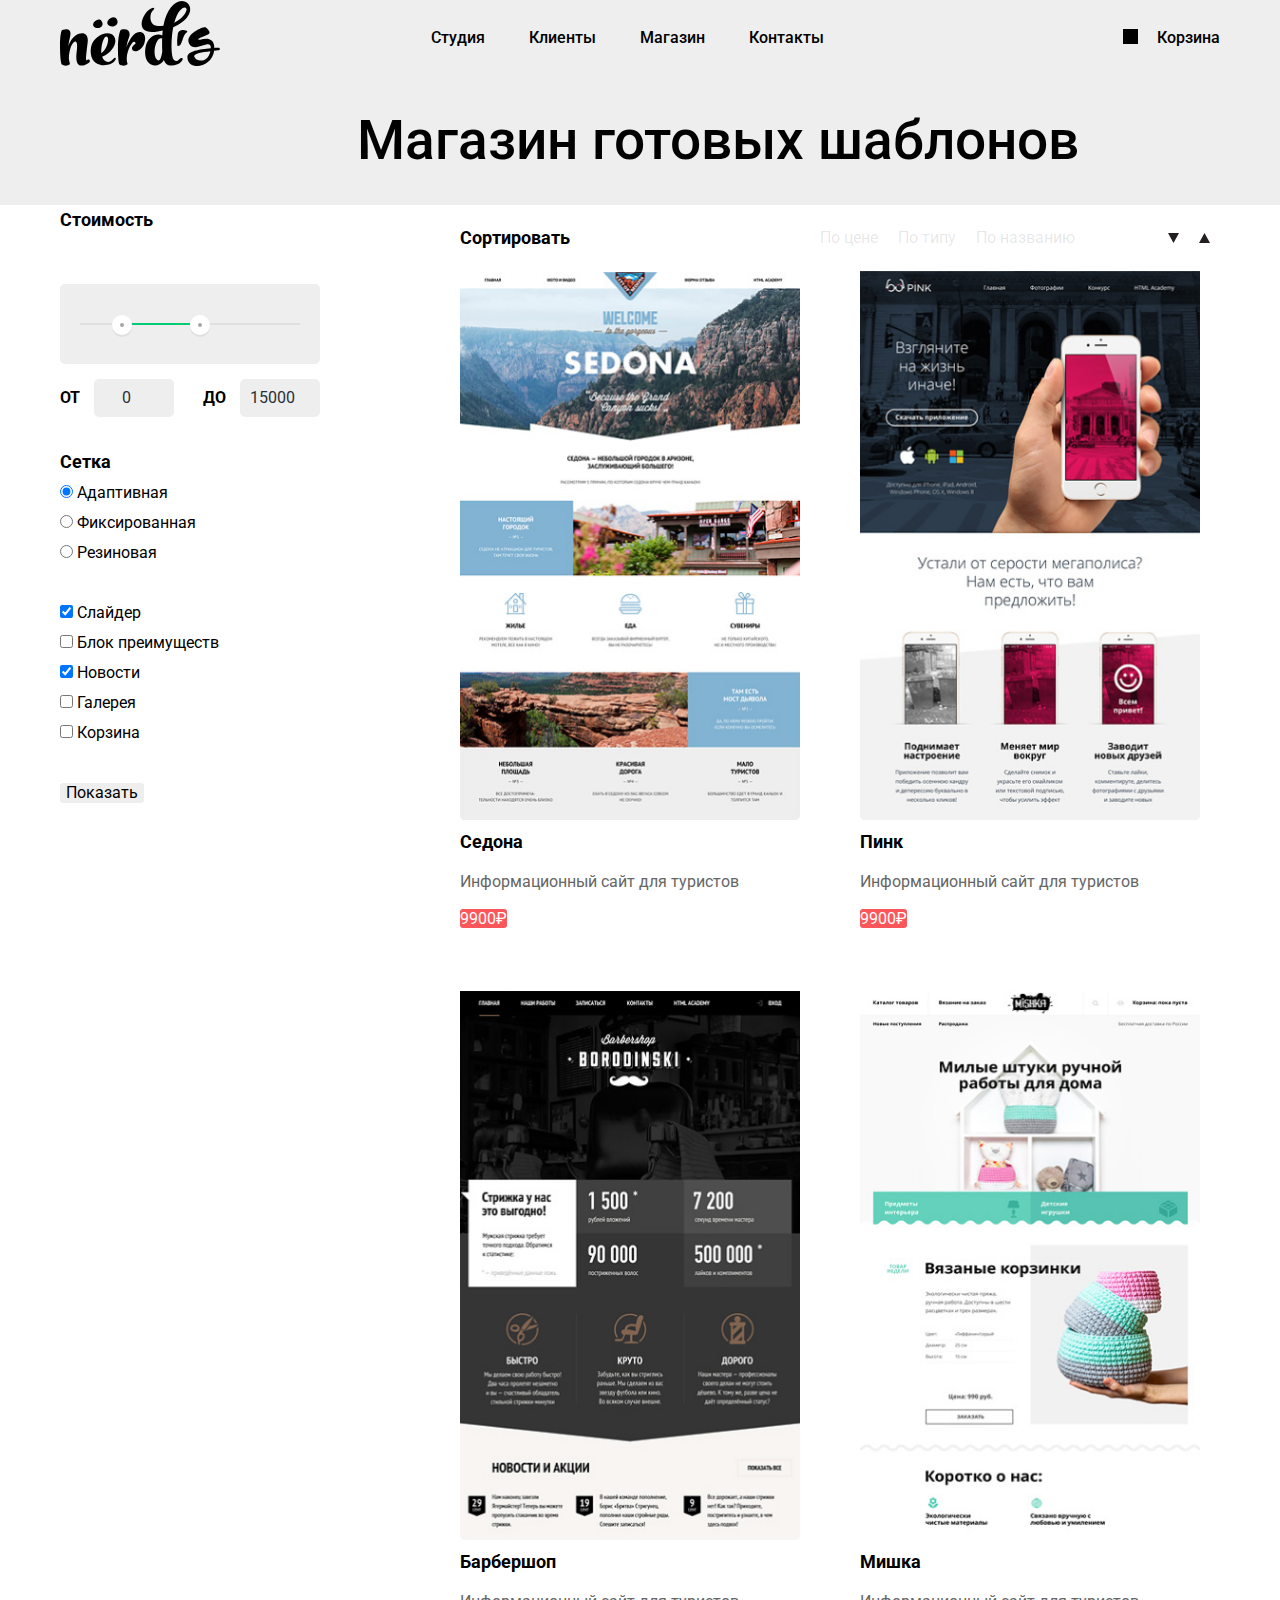
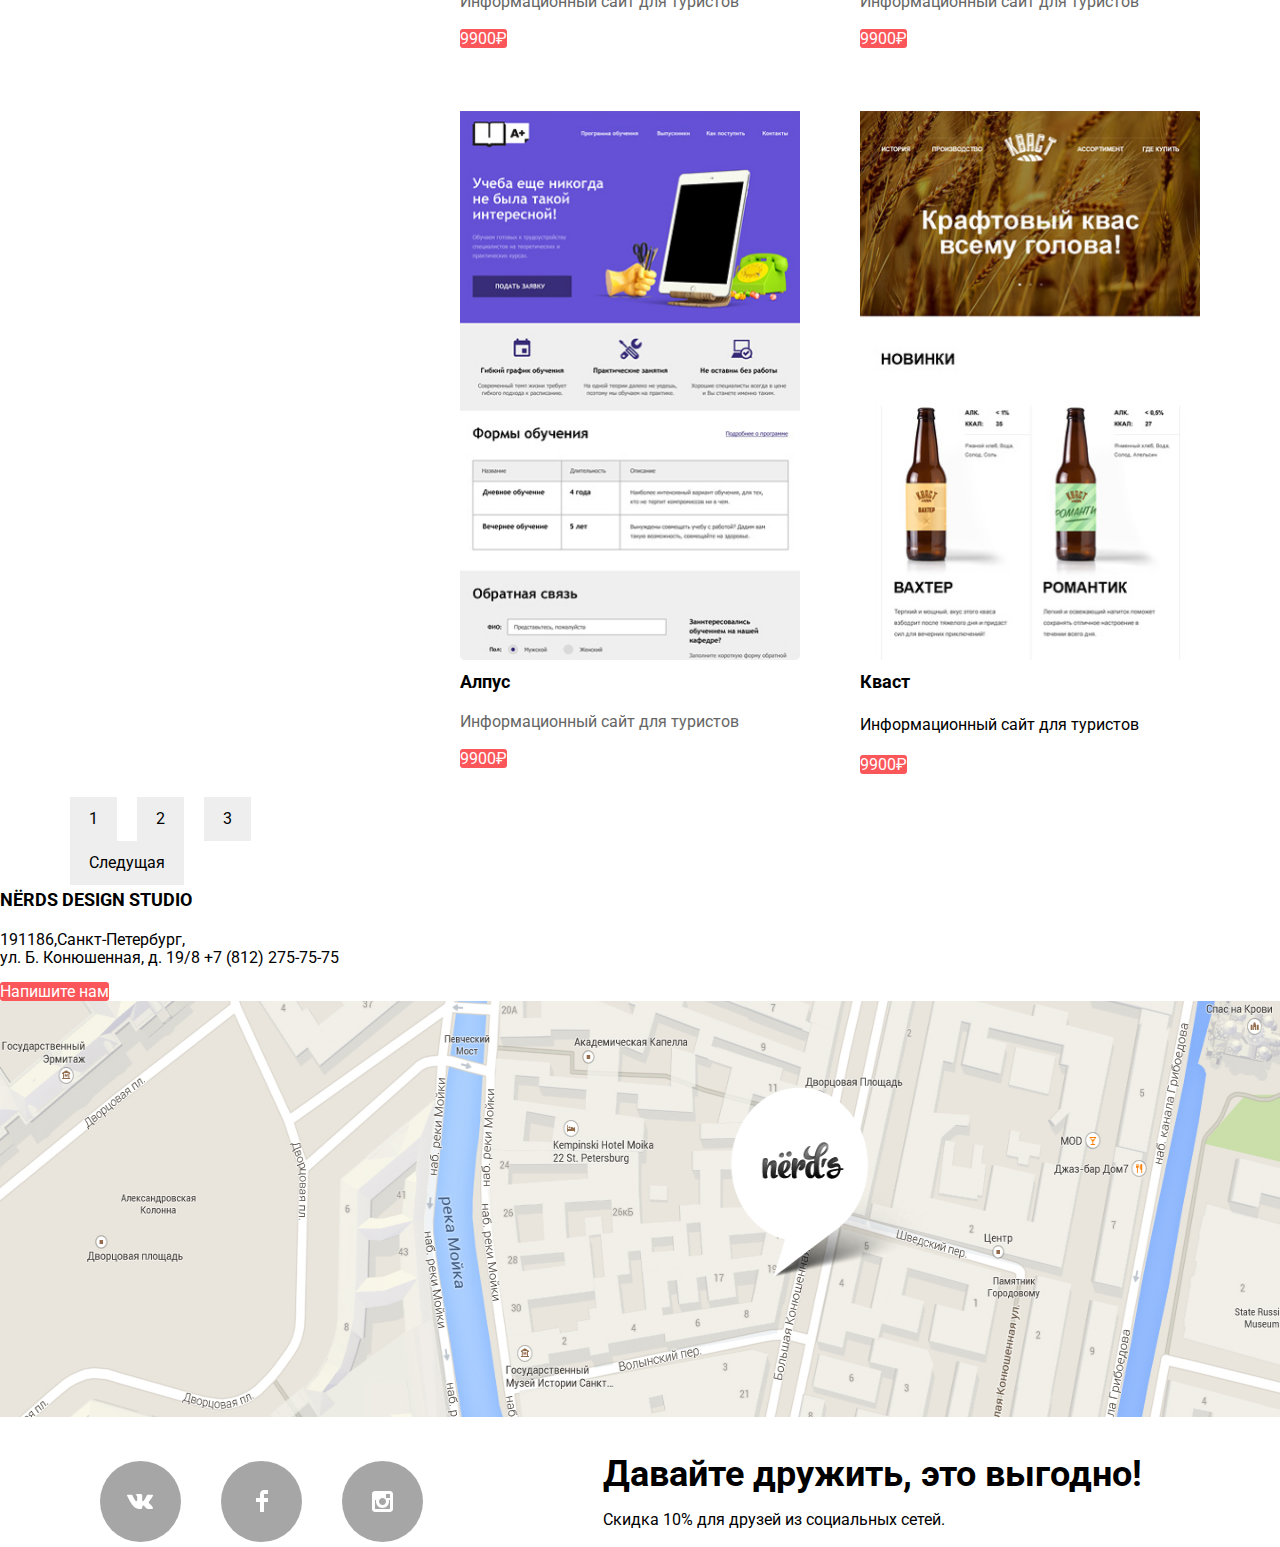
==== commit a723f447: "Декоративные элементы на главной странице" ====
--- a/catalog.html
+++ b/catalog.html
@@ -39,6 +39,23 @@
       <form class="catalog-filter-form" method="get" action="https://echo.htmlacademy.ru">
         <fieldset class="catalog-filter-group">
           <legend class="catalog-form-title">Стоимость</legend>
+          <div class="range-filter">
+            <div class="range-controls">
+              <div class="scale">
+                <div class="bar" style="width: 30%;margin-left: 20%"></div>
+              </div>
+              <div class="toggle toggle-min" tabindex="0" style="left: 20%"></div>
+            <div class="toggle toggle-max" tabindex="0" style="left: 50%"></div>
+            </div>
+            <div class="price-controls">
+              <label class="min-price">
+                от <input type="number" name="min-price" value="0">
+              </label>
+              <label class="max-price">
+                до <input type="number" name="max-price" value="15000">
+              </label>
+            </div>
+          </div>
         </fieldset>
         <fieldset class="catalog-filter-group">
           <legend class="catalog-form-title">Сетка</legend>
@@ -93,8 +110,16 @@
         <li class="catalog-sort-item"><a class="sort-list-link"  href="blank.html">По названию</a></li>
       </ul>
       <ul class="sort-order-links">
-        <li class="sord-order-item sort-link-asc"><a  class="sort-list-link" href="blank.html">Вниз</a></li>
-        <li class="sord-order-item sort-link-desc"><a class="sort-list-link" href="blank.html">Верх</a></li>
+        <li class="sord-order-item sort-link-asc">
+          <a class="sort-list-link" href="blank.html">
+          <img src="img/icon-down-dir.svg">
+        </a>
+        </li>
+        <li class="sord-order-item sort-link-desc">
+          <a class="sort-list-link" href="blank.html">
+           <img src="img/icon-up-dir.svg">
+          </a>
+        </li>
       </ul>
     </div>
       <ul class="catalog-list">
@@ -157,18 +182,18 @@
             <a class="btn catalog-item-btn" href="blank.html">9900₽</a>
       </li>
       </ul>
-      <ul class="paginate">
-        <li>
+      <ul class="paginate paginate-list">
+        <li class="paginate-link">
           <a class="paginate-link">1</a>
         </li>
-        <li>
-          <a class="paginate-link" href="blank.html">2</a>
-        </li>
-        <li>
-          <a class="paginate-link" href="blank.html">3</a>
-        </li>
-        <li>
-          <a class="paginate-link" href="blank.html">Следущая</a>
+        <li class="paginate-link">
+          <a href="blank.html">2</a>
+        </li>
+        <li class="paginate-link">
+          <a href="blank.html">3</a>
+        </li>
+        <li class="paginate-link">
+          <a href="blank.html">Следущая</a>
         </li>
       </ul>
     </section>
--- a/css/style.css
+++ b/css/style.css
@@ -65,6 +65,9 @@
   font-size: 16px;
   line-height: 18px;
   background-color: var(--red);
+  border-radius: 3px;
+  align-items: center;
+  text-align: center;
 }
 
 .btn:hover,
@@ -87,7 +90,6 @@
   color: var(--black);
   align-items: center;
 }
-
 
 .main-header-logo {
   display: block;
@@ -154,12 +156,16 @@
   background-image: url("img/cart-icon.svg");
   background-repeat: no-repeat;
   background-position: 0 0;
+  background-color: #000000;
 }
 
 .basket:hover::before,
-.basket:focus::before,
+.basket:focus::before {
+  color: var(--red-hover);
+}
+
 .basket:active::before {
-  opacity: 1;
+  color: var(--special);
 }
 
 .features {
@@ -309,6 +315,17 @@
 .footer-container {
   display: grid;
   grid-template-columns: max-content 1fr;
+  align-items: center;
+}
+
+.contacts-blok {
+  position: absolute;
+  width: 319px;
+  height: 308px;
+  background-color: var(--basic-white);
+  margin: 20px;
+  padding: 16px;
+  left: 140px;
   align-items: center;
 }
 
@@ -420,6 +437,92 @@
   font-weight: 700;
 }
 
+.filter-item {
+  margin: 0;
+  padding: 0;
+  border: none;
+}
+
+.range-filter {
+  width: 260px;
+  margin-top: 49px;
+}
+
+.range-controls {
+  height: 41px;
+  position: relative;
+  background-color: var(--gray-nav);
+  border-radius: 5px;
+  margin-bottom: 15px;
+  padding-top: 39px;
+  padding-right: 20px;
+  padding-left: 20px;
+}
+
+.range-controls .scale {
+  height: 2px;
+  background: var(--dark-gray);
+}
+
+.range-controls .bar {
+  width: 70%;
+  height: 2px;
+  background: var(--green);
+}
+
+.range-controls .toggle {
+  position: absolute;
+  top: 31px;
+  left: 0;
+  width: 4px;
+  height: 4px;
+  padding: 0;
+  border: 8px solid var(--basic-white);
+  background-color: var(--gray);
+  border-radius: 50%;
+  box-shadow: 0 2px 1px 0 var(--dark-gray);
+  cursor: pointer;
+}
+
+.range-controls .toggle-min {
+  left: 18px;
+}
+
+.range-controls .toggle-max {
+  left: 160px;
+}
+
+.price-controls {
+  display: flex;
+  justify-content: space-between;
+}
+
+.price-controls label {
+  text-transform: uppercase;
+  font-family: "Roboto", "Arial", sans-serif;
+  font-size: 16px;
+}
+
+.price-controls input {
+  width: 60px;
+  padding: 10px;
+  margin-left: 10px;
+  text-align: center;
+  color: var(--extra-dark);
+  border: none;
+  border-radius: 5px;
+  background: var(--gray-nav);
+  font-family: inherit;
+  font-size: inherit;
+}
+
+.filter-item legend {
+  font-size: 18px;
+  line-height: 24px;
+  text-transform: uppercase;
+  font-weight: 700;
+}
+
 .catalog-filter-group {
   margin-bottom: 30px;
   margin: 0;
@@ -485,6 +588,13 @@
   padding: 0;
   list-style-type: none;
   color: var(--gray);
+}
+
+.sort-link-asc a:hover,
+.sort-link-asc a:focus,
+.sort-link-desc a:hover,
+.sort-link-desc a:focus {
+  color: var(--sort-color-hover);
 }
 
 .catalog-filter-btn {
@@ -582,10 +692,14 @@
   flex-wrap: wrap;
   list-style-type: none;
   color: var(--black);
+  margin: 0;
+  padding: 0;
+}
+
+.paginate-link a {
+  display: block;
+  padding: 10px 19px;
   background-color: var(--gray-nav);
-}
-
-.paginate-link {
   color: var(--black);
 }
 
@@ -593,14 +707,14 @@
   margin: 0 10px;
 }
 
-.paginate-link:hover,
-.paginate-link:focus,
+.paginate-link a:hover,
+.paginate-link a:focus,
 .catalog-filter-btn:hover,
 .catalog-filter-btn:focus {
   background-color: var(--dark-gray);
 }
 
-.paginate-link:active,
+.paginate-link a:active,
 .catalog-filter-btn:active {
   background-color: var(--darker-gray);
   box-shadow: inset 0px 3px 0px var(--special-black);
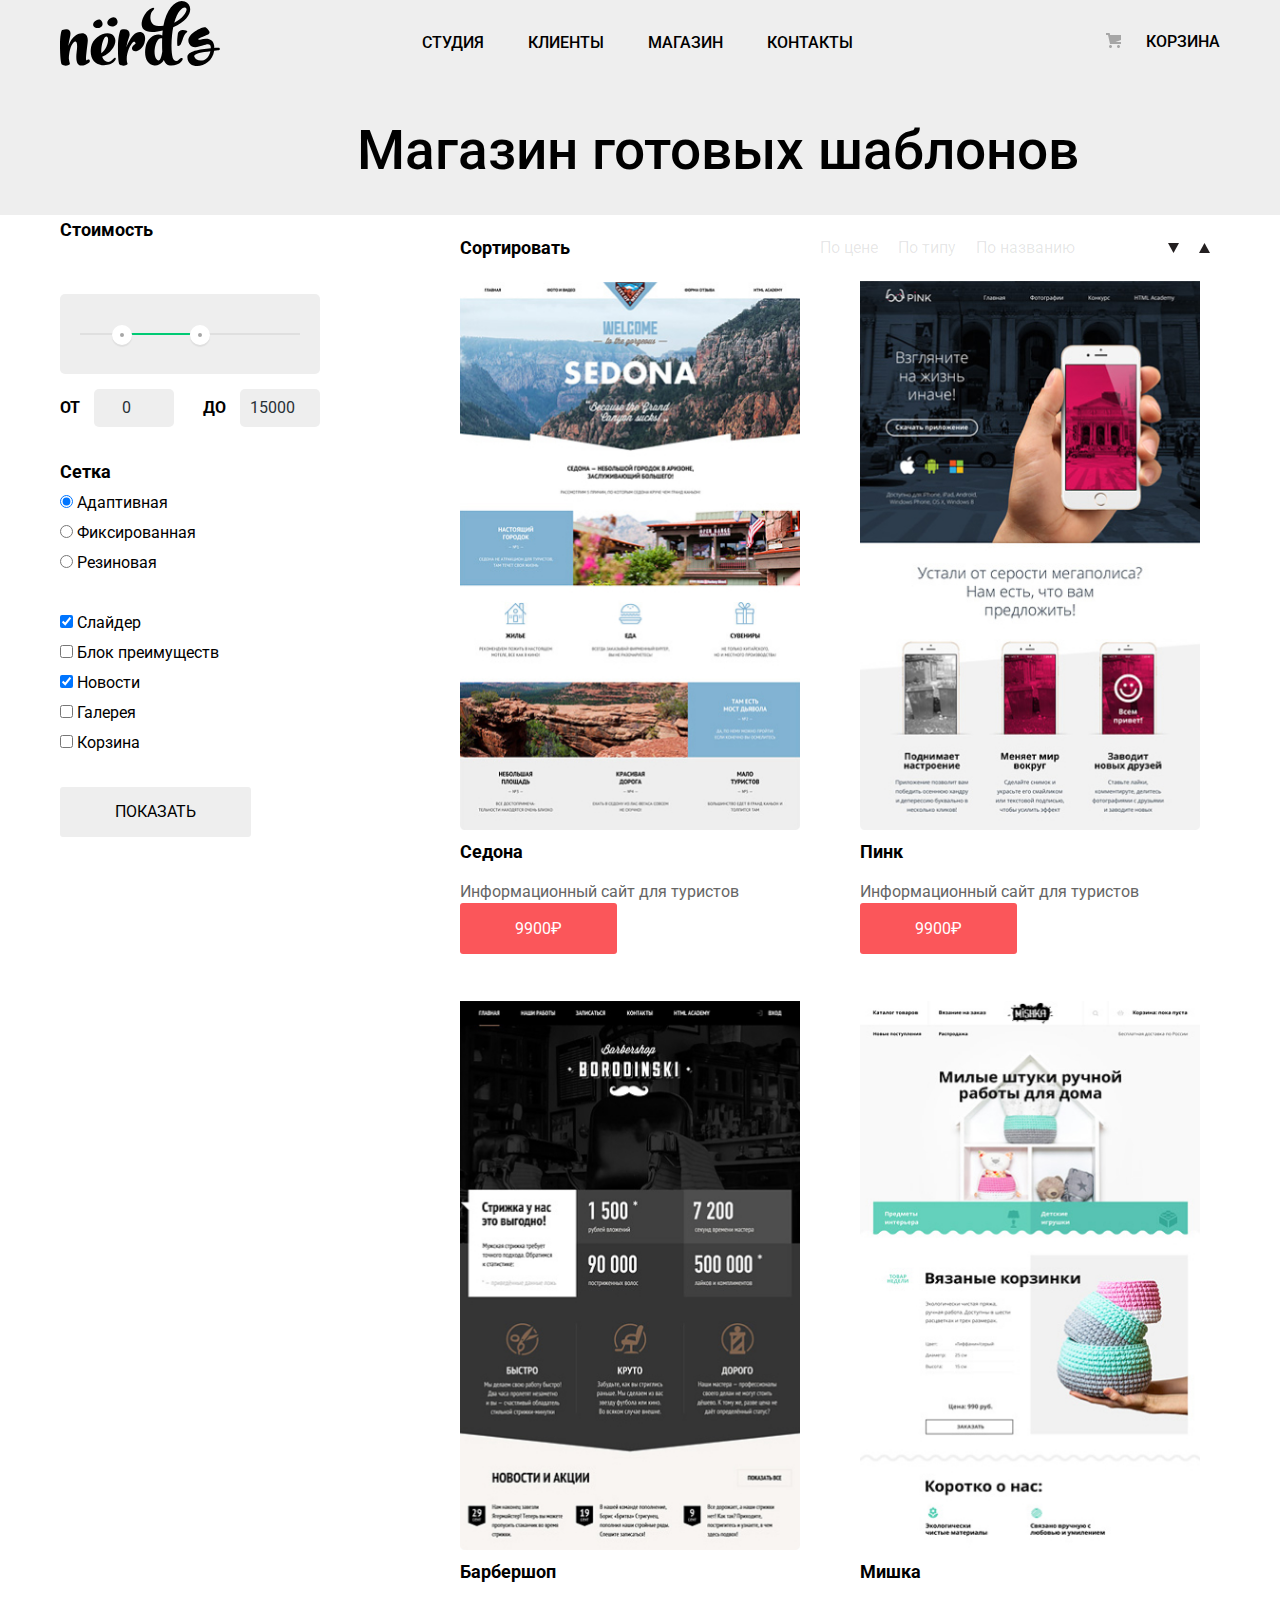
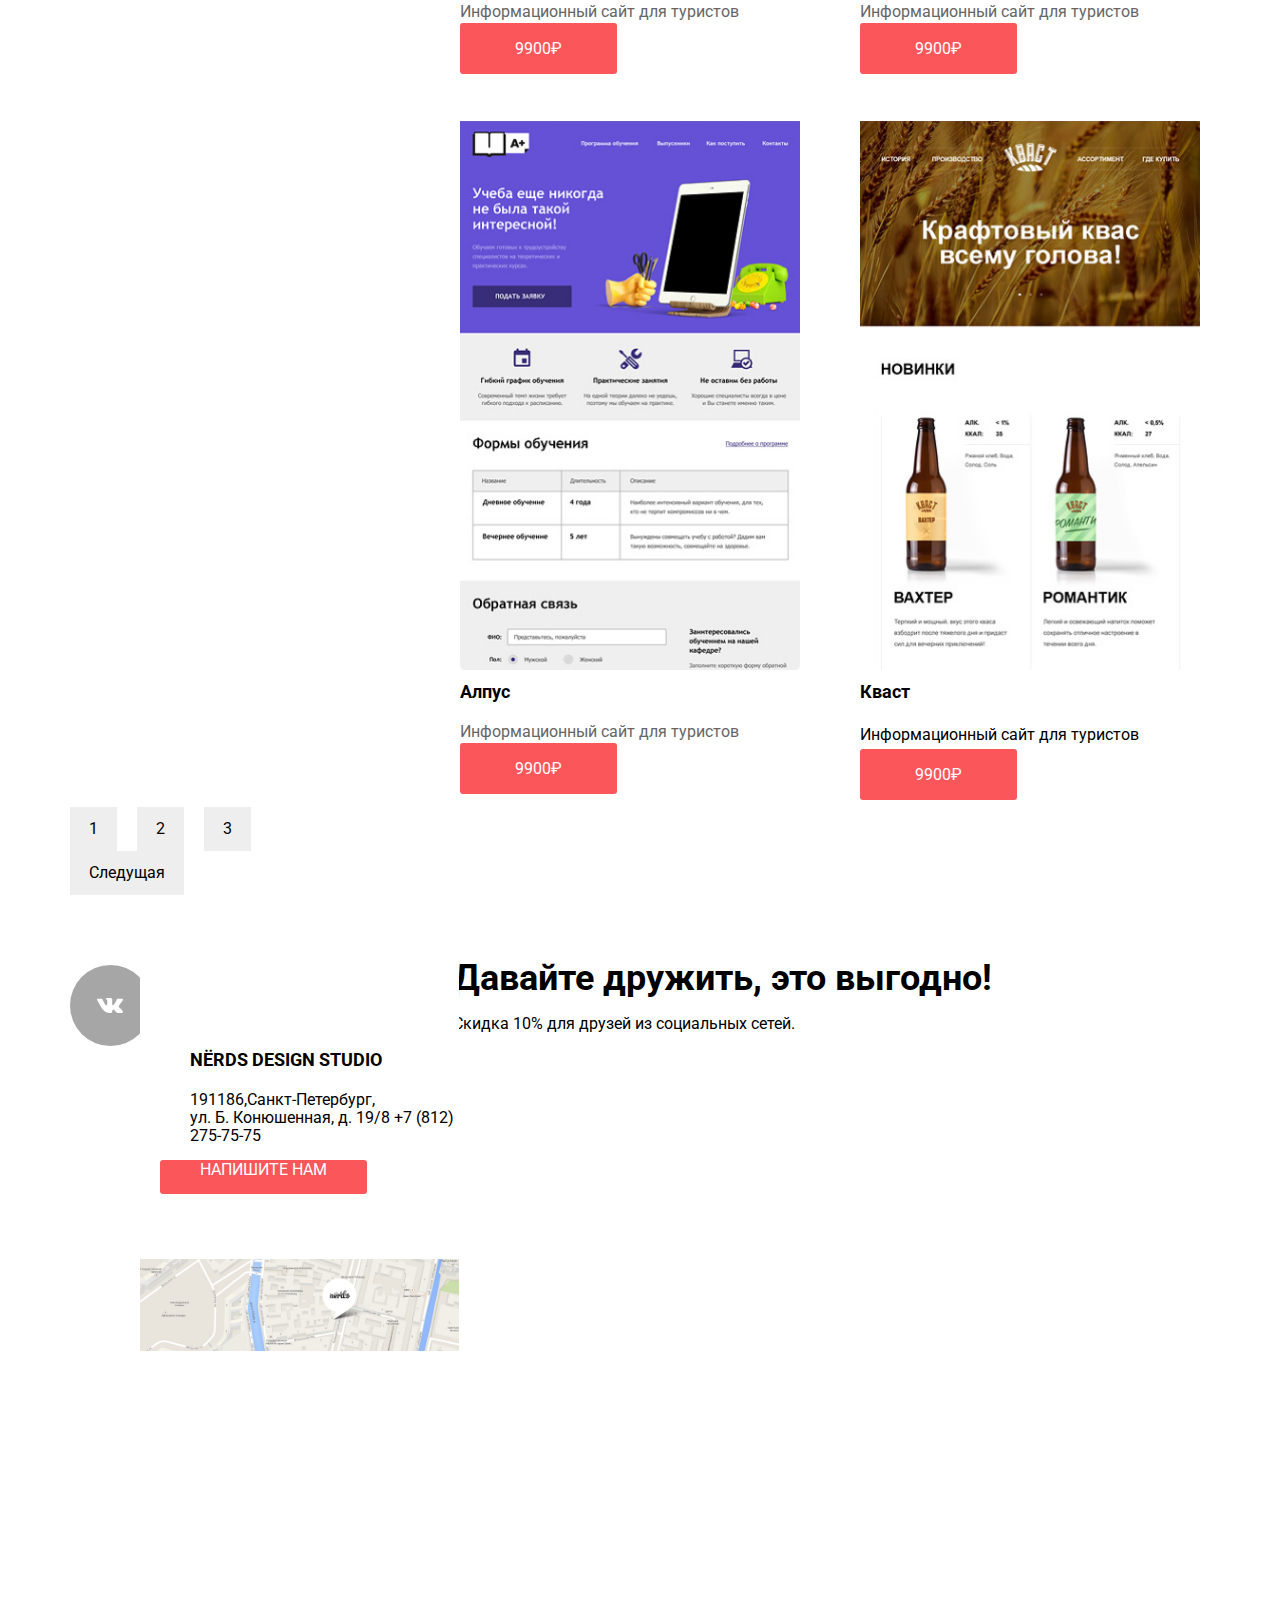
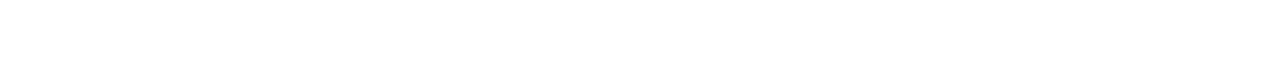
==== commit 6c3cc277: "Декоративные элементы на главной странице" ====
--- a/catalog.html
+++ b/catalog.html
@@ -208,8 +208,8 @@
         <a class="contacts-phone" href="tel:+78122757575">+7 (812) 275-75-75</a></p>
         <a class="btn" href="blank.html">Напишите нам</a>
       </div>
-      <div>
-        <img class="map" src="img/map.png" width="1440" height="416" alt="Санкт-Петербург,ул.Б.Конюшенная, д.19/8">
+      <div class="map">
+        <img src="img/map.png" width="1440" height="416" alt="Санкт-Петербург,ул.Б.Конюшенная, д.19/8">
       </div>
     </section>
     <section class="footer-social">
--- a/css/style.css
+++ b/css/style.css
@@ -66,8 +66,9 @@
   line-height: 18px;
   background-color: var(--red);
   border-radius: 3px;
-  align-items: center;
   text-align: center;
+  padding: 16px 55px;
+  text-transform: uppercase;
 }
 
 .btn:hover,
@@ -88,7 +89,6 @@
   line-height: 30px;
   font-weight: 500;
   color: var(--black);
-  align-items: center;
 }
 
 .main-header-logo {
@@ -105,7 +105,8 @@
   flex-wrap: wrap;
   list-style-type: none;
   margin: 0 auto;
-  padding: 0 20px;
+  padding: 28px 20px;
+  margin-left: 160px;
 }
 
 .site-navigation-list li {
@@ -116,6 +117,7 @@
 .nav-basket a {
   display: block;
   color: var(--black);
+  text-transform: uppercase;
 }
 
 .site-navigation-list a:hover,
@@ -135,28 +137,27 @@
   margin-bottom: 0;
   margin-left: 82px;
   max-width: 150px;
-  padding-left: 40px;
   list-style-type: none;
+  padding-top: 33px;
 }
 
 .nav-basket a:hover {
   color: var(--red-hover);
 }
 
-.nav-basket .basket {
+.basket {
   position: relative;
+  padding-left: 40px;
 }
 
 .basket::before {
   content: "";
   position: absolute;
-  right: 82px;
+  left: 0;
   width: 15px;
   height: 15px;
-  background-image: url("img/cart-icon.svg");
+  background-image: url("../img/cart-icon.svg");
   background-repeat: no-repeat;
-  background-position: 0 0;
-  background-color: #000000;
 }
 
 .basket:hover::before,
@@ -169,14 +170,30 @@
 }
 
 .features {
+  padding-top: 56px;
+  padding-bottom: 92px;
   margin-bottom: 40px;
   background-color: var(--gray-nav);
 }
 
+.features-item-phones {
+  background-image: url("../img/nerds-index-slide1.png");
+}
+
+.features-item {
+  background: no-repeat;
+}
+
+.features-item p {
+  width: 400px;
+  margin: 15px 0 53px;
+}
+
 .features-title {
-  margin: 0;
+  margin: 0 0 26px;
   font-size: 55px;
   line-height: 55px;
+  width: 300px;
 }
 
 .services-title {
@@ -187,28 +204,47 @@
   display: grid;
   grid-template-columns: 1fr 1fr 1fr;
   padding: 0;
-  margin: 0;
   list-style: none;
-}
-
-.services-item {
-  padding-right: 100px;
+  border-bottom: 2px solid var(--gray-nav);
+  margin-top: 80px;
+  left: 0;
+}
+
+.services-item .btn {
+  padding: 15px 40px;
+  width: 138px;
+  height: 130px;
+  margin-left: 0;
+  margin-right: 100px;
 }
 
 .services-item p {
+  width: 300px;
+  height: 45px;
+  margin-left: 0px;
+  margin-top: 15px;
+  margin: 15px 0 46px;
 }
 
 .services-item:nth-child(3n) {
-  padding-right: 60px;
-}
-
-.services-item-title {
-  color: var(--black);
+  padding-right: 0px;
+}
+
+.services-item:last-child {
+  margin-right: -40px;
+}
+
+.services-list-title {
+  color: var(--black);
+  width: 138px;
+  height: 30px;
   font-size: 24px;
   line-height: 30px;
   font-weight: 700;
   margin: 0;
   padding: 0;
+  padding-top: 20px;
+  text-transform: uppercase;
 }
 
 .services-item-green .btn {
@@ -221,7 +257,7 @@
 
 .services-item-green .btn:hover,
 .services-item-green .btn:focus {
- background-color: var(--green-hover);
+  background-color: var(--green-hover);
 }
 
 .services-item-green .btn:active {
@@ -251,34 +287,71 @@
   margin: 0;
   padding: 0;
   margin-bottom: 50px;
+  margin-top: 100px;
+  border-bottom: 2px solid var(--gray-nav);
 }
 
 .about-list {
   list-style: none;
   margin: 0;
   padding: 0;
+  border-left: width 25px height 2px  solid var(--red);
+  margin-top: 13px;
 }
 
 .about-info {
-  padding-right: 140px;
+  padding-right: 130px;
+}
+
+.about-fact {
+  align-items: center;
+  padding-top: 35px;
+  margin-left: -10px;
+}
+
+.table-title {
+  padding-top: 32px;
+  text-transform: uppercase;
+  font-weight: bold;
+}
+
+.about-data {
+  font-size: 45px;
+  line-height: 64px;
+  font-weight: 700;
+  align-items: center;
+  padding-top: 30px;
 }
 
 .about-title {
   font-size: 45px;
   line-height: 45px;
   font-weight: 500;
-}
+  padding-top: 30px;
+}
+
+.about-item {
+  text-align: left;
+  margin-left: 30px;
+  padding: 15px;
+}
+
+.about-item::before {
+  content: "";
+  position: absolute;
+  width: 25px;
+  height: 2px;
+  background-color: var(--red);
+  left: 100px;
+  background-repeat: no-repeat;
+  margin-top: 11px;
+  }
 
 .sup-title {
+  padding-top: 25px;
   font-weight: 700;
-}
-
-.about-data {
-  font-size: 45px;
-  line-height: 64px;
-  font-weight: 700;
-}
-
+  text-transform: uppercase;
+}
 
 .about-row {
   font-size: 16px;
@@ -289,6 +362,18 @@
   display: grid;
   grid-template-columns: repeat(4, 1fr);
   align-items: center;
+  height: 180px;
+  border-bottom: 2px 52px solid var(--gray-nav);
+  margin-left: 20px;
+}
+
+.companies-link {
+	border-right: 2px solid var(--gray-nav);
+  margin-right: 20px;
+}
+
+.companies-link:last-child {
+	border-right: none;
 }
 
 .companies-link img {
@@ -309,7 +394,14 @@
 
 .contacts {
   line-height: 18px;
-  margin-bottom: 35px;
+  position: absolute;
+  width: 319px;
+  height: 200px;
+  background-color: var(--basic-white);
+  align-items: center;
+  padding-top: 150px;
+  margin-left: 140px;
+  left: 0;
 }
 
 .footer-container {
@@ -323,20 +415,38 @@
   width: 319px;
   height: 308px;
   background-color: var(--basic-white);
-  margin: 20px;
-  padding: 16px;
-  left: 140px;
+  text-align: center;
+  padding-top: 100px;
+}
+
+.contacts p {
+  margin-left: 50px;
+}
+
+.contacts .btn {
+  padding-top: 20px;
+  text-align: center;
+  padding: 15px 40px;
+}
+
+.contacts-name {
   align-items: center;
-}
-
-.contacts-name {
   font-size: 18px;
   line-height: 30px;
   font-weight: 700;
+  margin-top: 20px;
+  text-transform: uppercase;
+  margin-left: 50px;
 }
 
 .contacts-phone {
+  margin-top: 20px;
   color: inherit;
+}
+
+.contacts .btn {
+  padding-top: 0px;
+  margin-left: 20px;
 }
 
 .basket {
@@ -347,6 +457,13 @@
 .map {
   width: 100%;
   height: 416px;
+  text-align: center;
+  margin-top: 80px;
+}
+
+.footer-social {
+  margin-top: 65px;
+  margin-bottom: 30px;
 }
 
 .footer-social-list {
@@ -369,6 +486,8 @@
   background-repeat: no-repeat;
   background-position: center;
   border-radius: 50%;
+  margin-left: -30px;
+  left: 20px;
 }
 
 .social-button-vk {
@@ -396,7 +515,7 @@
 }
 
 .footer-text {
-  padding-left: 140px;
+  padding-left: 80px;
 }
 
 .footer-slogan {
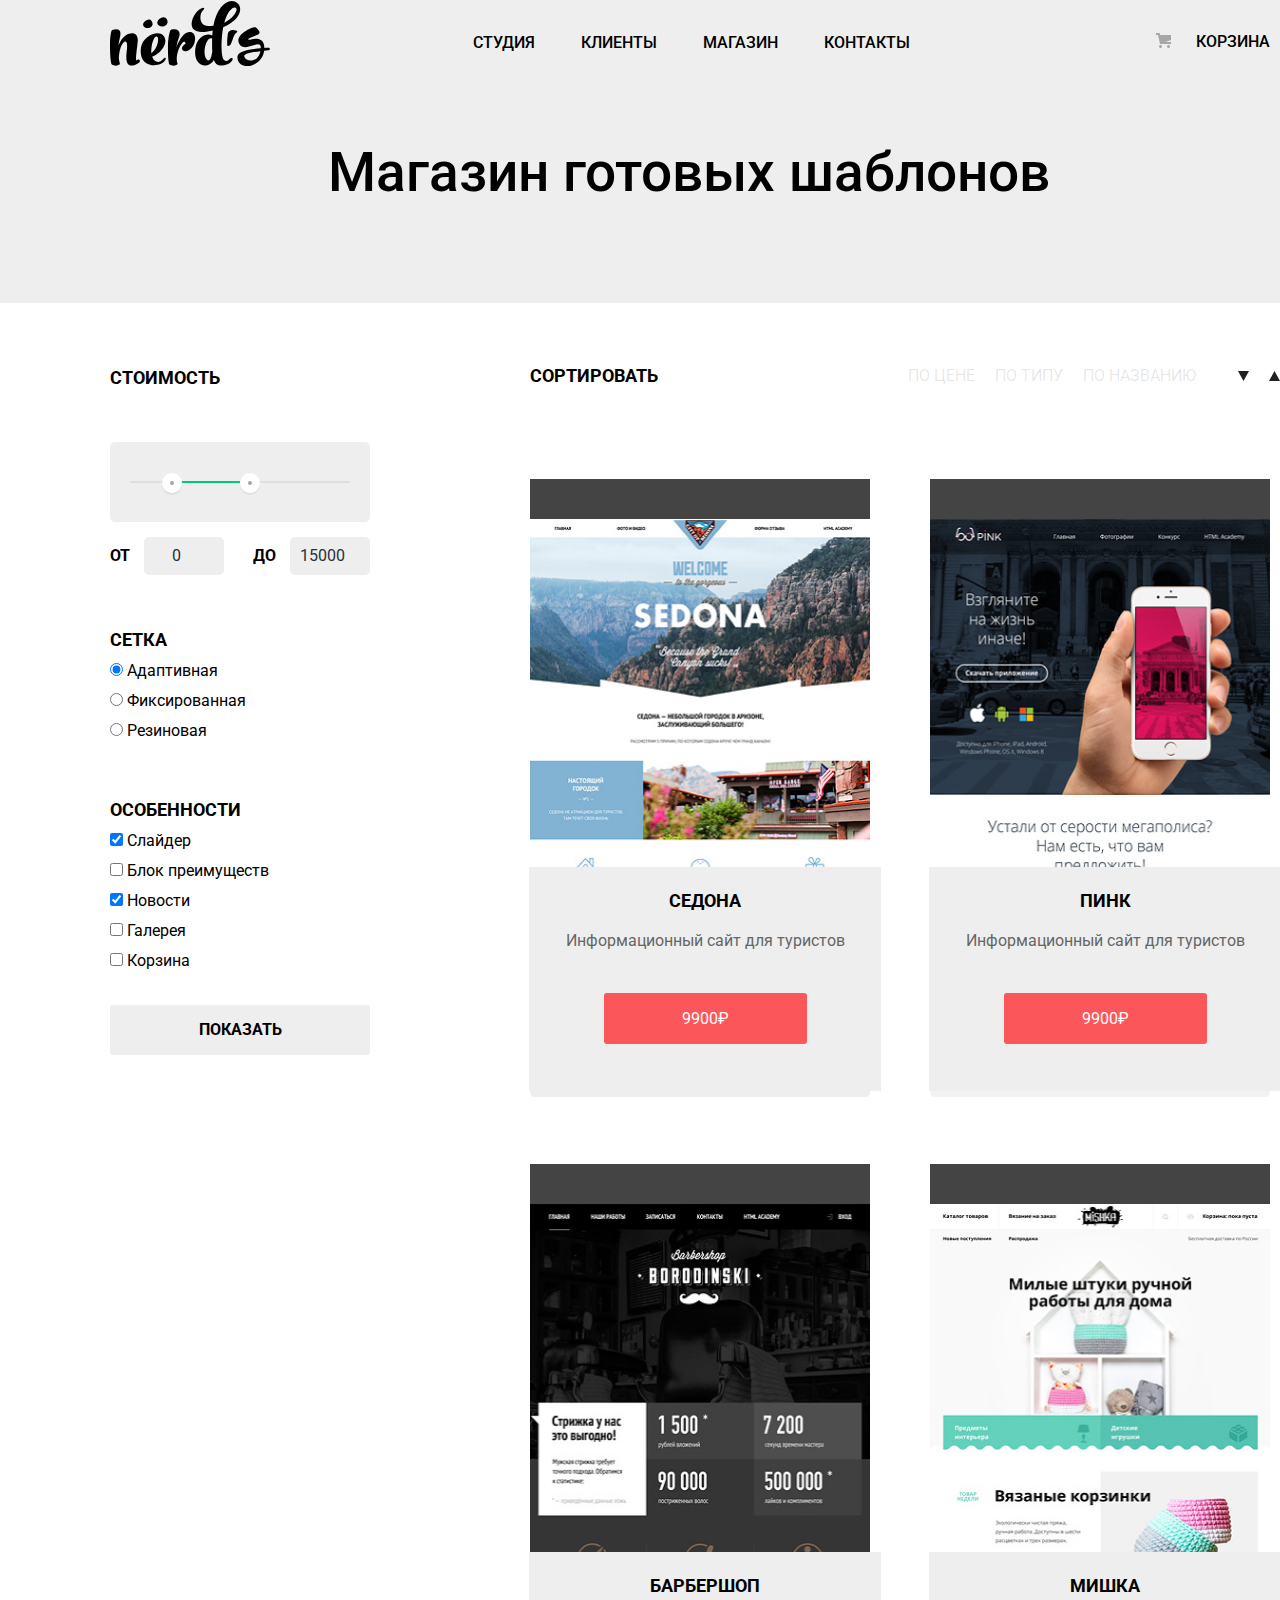
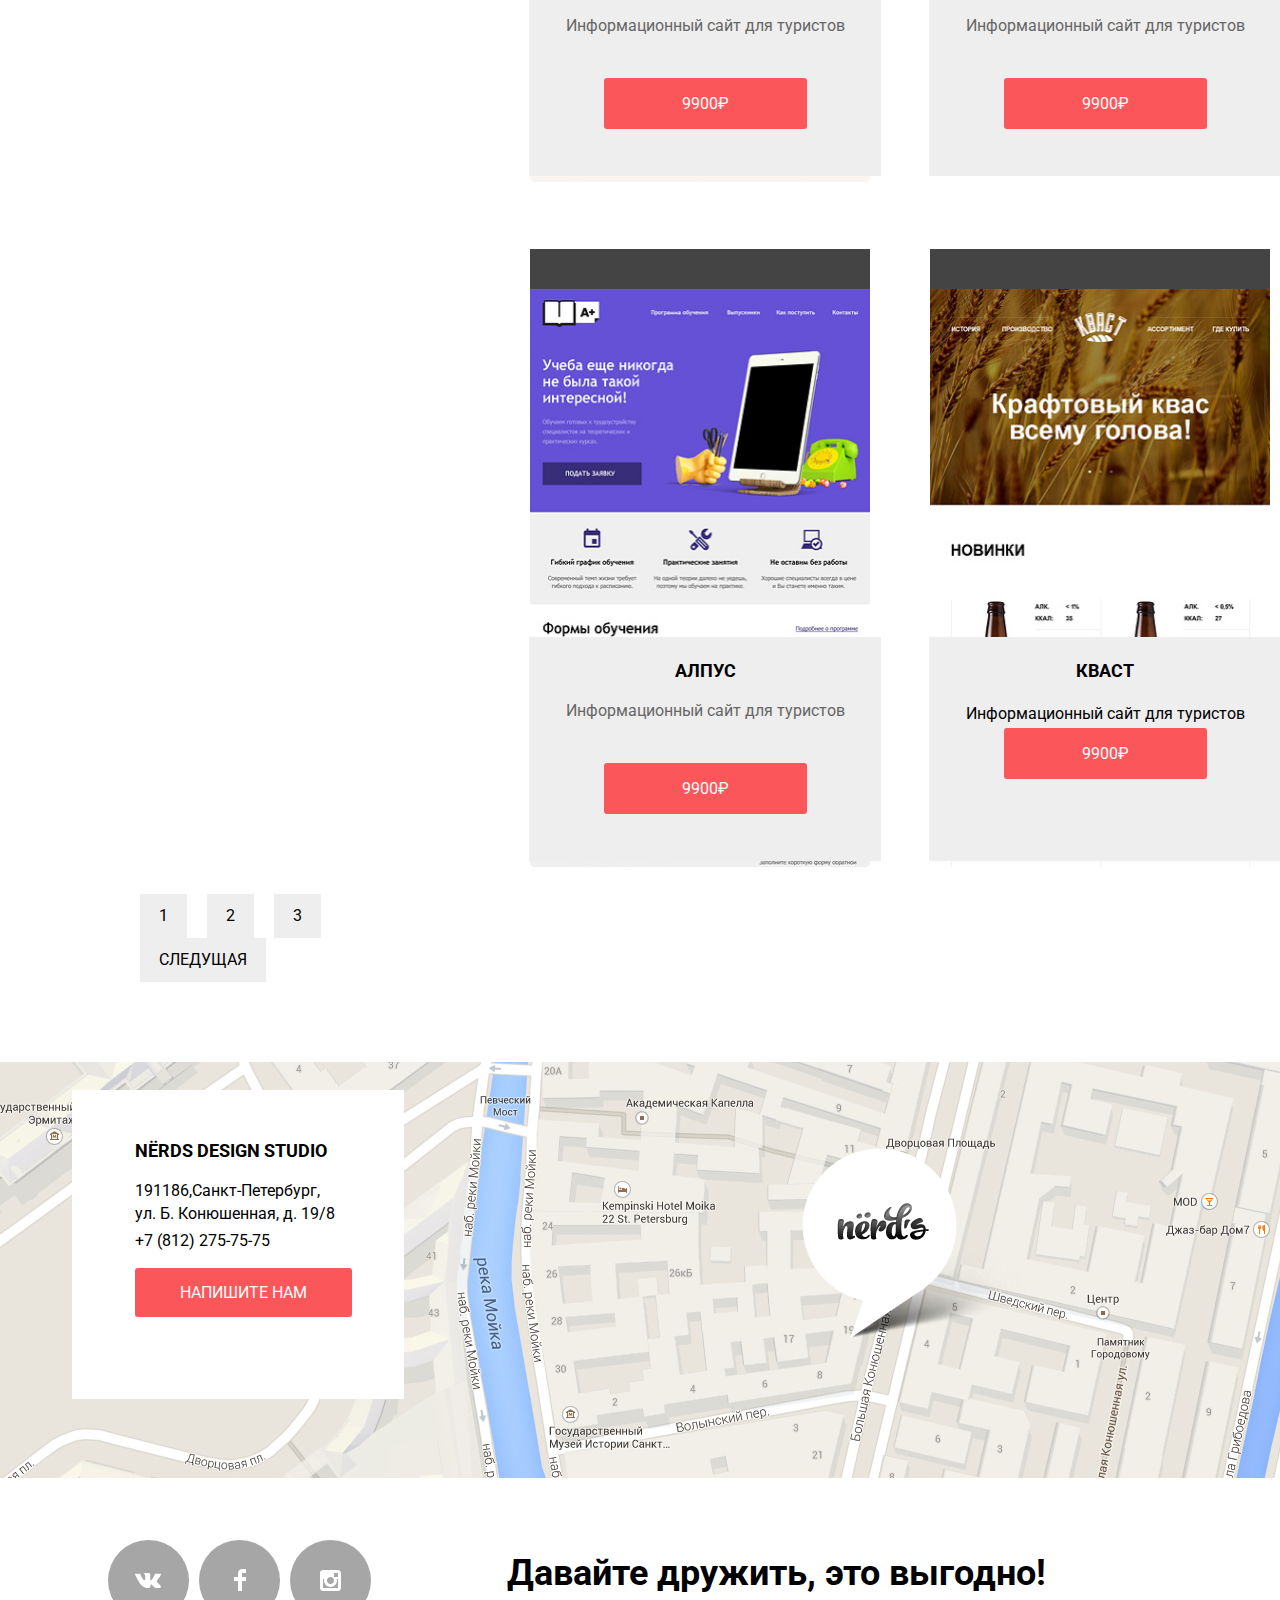
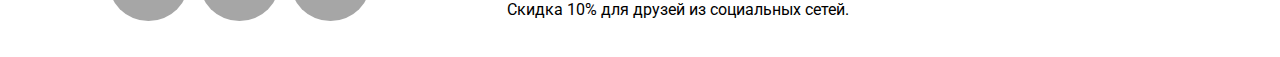
==== commit 9194db45: "Декоративные элементы на внутренней странице" ====
--- a/catalog.html
+++ b/catalog.html
@@ -38,7 +38,7 @@
       <h2 class="catalog-filter-title">Фильтр товаров</h2>
       <form class="catalog-filter-form" method="get" action="https://echo.htmlacademy.ru">
         <fieldset class="catalog-filter-group">
-          <legend class="catalog-form-title">Стоимость</legend>
+          <legend class="catalog-form-title ">Стоимость</legend>
           <div class="range-filter">
             <div class="range-controls">
               <div class="scale">
@@ -75,7 +75,7 @@
           </ul>
         </fieldset>
         <fieldset class="catalog-filter-group">
-          <legend class="catalog-filter-title">Особенности</legend>
+          <legend class="catalog-form-title">Особенности</legend>
           <ul class="catalog-filter-list">
             <li>
               <input type="checkbox" name="slider" id="filter-slider" checked>
@@ -127,59 +127,73 @@
           <a>
             <img class="catalog-item-image" src="img/sedona.jpg" width="358" height="578" alt="Шаблон Седона">
           </a>
+          <div class="text">
           <h3 class="catalog-item-title">
             <a class="catalog-link" href="blank.html">Седона</a>
           </h3>
             <p class="catalog-info">Информационный сайт для туристов</p>
             <a class="btn" href="blank.html">9900₽</a>
+          </div>
         </li>
         <li class="catalog-item">
           <a>
             <img class="catalog-item-image" src="img/pink.jpg" width="358" height="578" alt="Шаблон Пинк">
           </a>
+          <div class="text">
           <h3 class="catalog-item-title">
             <a class="catalog-link" href="blank.html">Пинк</a>
           </h3>
             <p class="catalog-info">Информационный сайт для туристов</p>
             <a class="btn" href="blank.html">9900₽</a>
+          </div>
         </li>
         <li class="catalog-item">
           <a>
             <img class="catalog-item-image" src="img/barbershop.jpg" width="358" height="578" alt="Шаблон барбершопа">
           </a>
+          <div class="text">
           <h3 class="catalog-item-title">
             <a class="catalog-link" href="blank.html">Барбершоп</a>
           </h3>
             <p class="catalog-info">Информационный сайт для туристов</p>
             <a class="btn" href="blank.html">9900₽</a>
+          </div>
         </li>
         <li class="catalog-item">
           <a>
             <img class="catalog-item-image" src="img/mishka.jpg" width="358" height="578" alt="Шаблон Мишка">
           </a>
+          <div class="text">
           <h3 class="catalog-item-title">
             <a class="catalog-link" href="blank.html">Мишка</a>
           </h3>
             <p class="catalog-info">Информационный сайт для туристов</p>
             <a class="btn" href="blank.html">9900₽</a>
-        </li>
-        <li class="catalog-item">
+          </div>
+        </li>
+        <li class="catalog-item">
+        <a>
           <img class="catalog-item-image" src="img/alpus.jpg" width="358" height="578" alt="Шаблон Алпус">
+        </a>
+        <div class="text">
           <h3 class="catalog-item-title">
             <a class="catalog-link" href="blank.html">Алпус</a>
           </h3>
             <p class="catalog-info">Информационный сайт для туристов</p>
             <a class="btn" href="blank.html">9900₽</a>
+        </div>
         </li>
         <li class="catalog-item">
           <a>
             <img class="catalog-item-image" src="img/kvast.jpg" width="358" height="578" alt="Шаблон Кваст">
           </a>
+          <div class="text">
           <h3 class="catalog-item-title">
             <a class="catalog-link" href="blank.html">Кваст</a>
           </h3>
             <p class="catalog-item-info">Информационный сайт для туристов</p>
             <a class="btn catalog-item-btn" href="blank.html">9900₽</a>
+          </div>
       </li>
       </ul>
       <ul class="paginate paginate-list">
@@ -197,34 +211,32 @@
         </li>
       </ul>
     </section>
+    <section class="contacts">
+      <b class="contacts-name">NЁRDS DESIGN STUDIO</b>
+      <p>191186,Санкт-Петербург,
+      <br>ул. Б. Конюшенная, д. 19/8
+      <a class="contacts-phone" href="tel:+78122757575"><br>+7 (812) 275-75-75</a></p>
+      <a class="btn" href="blank.html">Напишите нам</a>
+  </section>
     </section>
   </main>
   <footer class="main-footer">
-    <section class="contacts">
-      <div>
-        <b class="contacts-name">NЁRDS DESIGN STUDIO</b>
-        <p>191186,Санкт-Петербург,
-        <br>ул. Б. Конюшенная, д. 19/8
-        <a class="contacts-phone" href="tel:+78122757575">+7 (812) 275-75-75</a></p>
-        <a class="btn" href="blank.html">Напишите нам</a>
-      </div>
-      <div class="map">
-        <img src="img/map.png" width="1440" height="416" alt="Санкт-Петербург,ул.Б.Конюшенная, д.19/8">
-      </div>
-    </section>
+    <div class="map">
+      <img src="img/map.png" width="1440" height="416" alt="Санкт-Петербург,ул.Б.Конюшенная, д.19/8">
+    </div>
     <section class="footer-social">
       <div class="footer-container container">
       <ul class="footer-social-list">
         <li class="social-item">
-          <a class=" social-button social-button-vk" href="blank.html">
+          <a class="social-button social-button-vk" href="blank.html">
           </a>
         </li>
         <li class="social-item">
-          <a class=" social-button social-button-fb" href="blank.html">
+          <a class="social-button social-button-fb" href="blank.html">
           </a>
         </li>
         <li class="social-item">
-          <a class=" social-button social-button-insta" href="blank.html">
+          <a class="social-button social-button-insta" href="blank.html">
           </a>
         </li>
       </ul>
--- a/css/style.css
+++ b/css/style.css
@@ -94,6 +94,7 @@
 .main-header-logo {
   display: block;
   width: 160px;
+  margin-left: -20px;
 }
 
 .main-header {
@@ -110,7 +111,7 @@
 }
 
 .site-navigation-list li {
-  margin: 0 22px;
+  margin: 0 23px;
 }
 
 .site-navigation-list a,
@@ -132,13 +133,22 @@
   color: var(--special);
 }
 
+.site-navigation-list .a::after {
+  content: "";
+  position: absolute;
+  right: 0px;
+  bottom: 0px;
+  left: 0px;
+  height: 2px;
+  background-color: #fb565a;
+}
+
 .nav-basket {
   margin-top: 0;
-  margin-bottom: 0;
-  margin-left: 82px;
   max-width: 150px;
   list-style-type: none;
   padding-top: 33px;
+  margin-right: 20px;
 }
 
 .nav-basket a:hover {
@@ -174,6 +184,7 @@
   padding-bottom: 92px;
   margin-bottom: 40px;
   background-color: var(--gray-nav);
+  margin-left: -45px;
 }
 
 .features-item-phones {
@@ -207,15 +218,13 @@
   list-style: none;
   border-bottom: 2px solid var(--gray-nav);
   margin-top: 80px;
-  left: 0;
+  margin-left: -39px;
 }
 
 .services-item .btn {
+  display: block;
   padding: 15px 40px;
-  width: 138px;
-  height: 130px;
-  margin-left: 0;
-  margin-right: 100px;
+  width: 80px;
 }
 
 .services-item p {
@@ -223,7 +232,7 @@
   height: 45px;
   margin-left: 0px;
   margin-top: 15px;
-  margin: 15px 0 46px;
+  margin: 14px 0 35px;
 }
 
 .services-item:nth-child(3n) {
@@ -243,8 +252,13 @@
   font-weight: 700;
   margin: 0;
   padding: 0;
-  padding-top: 20px;
-  text-transform: uppercase;
+  padding-top: 29px;
+  text-transform: uppercase;
+}
+
+.services-item {
+  margin-left: 20px;
+  margin-bottom: 67px;
 }
 
 .services-item-green .btn {
@@ -283,11 +297,12 @@
 
 .about {
   display: grid;
-  grid-template-columns: 70% 30%;
-  margin: 0;
-  padding: 0;
-  margin-bottom: 50px;
-  margin-top: 100px;
+  grid-template-columns: 69% 29%;
+  margin: 0;
+  padding: 0;
+  margin-top: -9px;
+  margin-left: -22px;
+  padding-bottom: 57px;
   border-bottom: 2px solid var(--gray-nav);
 }
 
@@ -295,8 +310,8 @@
   list-style: none;
   margin: 0;
   padding: 0;
-  border-left: width 25px height 2px  solid var(--red);
-  margin-top: 13px;
+  margin-top: -8px;
+  margin-left: -7px;
 }
 
 .about-info {
@@ -321,6 +336,7 @@
   font-weight: 700;
   align-items: center;
   padding-top: 30px;
+
 }
 
 .about-title {
@@ -328,12 +344,13 @@
   line-height: 45px;
   font-weight: 500;
   padding-top: 30px;
+  margin-bottom: 33px;
 }
 
 .about-item {
   text-align: left;
   margin-left: 30px;
-  padding: 15px;
+  padding: 13px;
 }
 
 .about-item::before {
@@ -342,9 +359,9 @@
   width: 25px;
   height: 2px;
   background-color: var(--red);
-  left: 100px;
+  left: 118px;
   background-repeat: no-repeat;
-  margin-top: 11px;
+  margin-top: 12px;
   }
 
 .sup-title {
@@ -363,7 +380,7 @@
   grid-template-columns: repeat(4, 1fr);
   align-items: center;
   height: 180px;
-  border-bottom: 2px 52px solid var(--gray-nav);
+  border-bottom: 2px solid var(--gray-nav);
   margin-left: 20px;
 }
 
@@ -395,13 +412,14 @@
 .contacts {
   line-height: 18px;
   position: absolute;
-  width: 319px;
-  height: 200px;
+  align-items: center;
+  width: 314px;
+  height: 263px;
+  margin-top: 108px;
+  margin-left: 72px;
+  padding-left: 18px;
   background-color: var(--basic-white);
-  align-items: center;
-  padding-top: 150px;
-  margin-left: 140px;
-  left: 0;
+  padding-top: 46px;
 }
 
 .footer-container {
@@ -410,23 +428,16 @@
   align-items: center;
 }
 
-.contacts-blok {
-  position: absolute;
-  width: 319px;
-  height: 308px;
-  background-color: var(--basic-white);
-  text-align: center;
-  padding-top: 100px;
-}
-
 .contacts p {
-  margin-left: 50px;
+  margin-left: 45px;
+  margin-bottom: 30px;
 }
 
 .contacts .btn {
   padding-top: 20px;
   text-align: center;
-  padding: 15px 40px;
+  padding: 15px 45px;
+  margin-left: 45px;
 }
 
 .contacts-name {
@@ -436,17 +447,17 @@
   font-weight: 700;
   margin-top: 20px;
   text-transform: uppercase;
-  margin-left: 50px;
+  margin-left: 45px;
 }
 
 .contacts-phone {
   margin-top: 20px;
   color: inherit;
-}
-
-.contacts .btn {
-  padding-top: 0px;
-  margin-left: 20px;
+  line-height: 27px;
+}
+
+.contacts-phone .a {
+  margin-top: 59px;
 }
 
 .basket {
@@ -455,23 +466,25 @@
 }
 
 .map {
-  width: 100%;
+  width: 1440px;
   height: 416px;
   text-align: center;
   margin-top: 80px;
+  margin-left: -20px;
 }
 
 .footer-social {
-  margin-top: 65px;
+  margin-top: 77px;
   margin-bottom: 30px;
 }
 
 .footer-social-list {
   list-style-type: none;
-  margin: 0;
-  padding: 0 20px;
+  margin: -12px;
+  padding: 0;
   display: flex;
   flex-wrap: wrap;
+  margin-top: -33px;
 }
 
 .social-item {
@@ -515,7 +528,7 @@
 }
 
 .footer-text {
-  padding-left: 80px;
+  padding-left: 128px;
 }
 
 .footer-slogan {
@@ -525,7 +538,7 @@
 }
 
 .footer-paragraph {
-  line-height: 22px;
+  line-height: 3px;
 }
 
 .site-navigation-list .active {
@@ -536,17 +549,25 @@
   font-size: 55px;
   line-height: 55px;
   font-weight: 500;
-  margin-left: 357px;
+  margin-left: 328px;
+  padding-top: 22px;
+  padding-bottom: 66px;
 }
 
 .catalog-container {
   display: grid;
   grid-template-columns: 260px 1fr;
   gap: 0 140px;
+  padding-top: 40px;
 }
 
 .catalog-filter-title {
   display: none;
+}
+
+.catalog-form-title {
+  padding-top: 20px;
+  text-transform: uppercase;
 }
 
 .catalog-filter {
@@ -554,6 +575,10 @@
   font-size: 18px;
   line-height: 30px;
   font-weight: 700;
+}
+
+.catalog-filter-form {
+  margin-left: -20px;
 }
 
 .filter-item {
@@ -647,6 +672,14 @@
   margin: 0;
   padding: 0;
   border: 0;
+  padding-top: 124px;
+}
+
+.catalog-filter fieldset {
+  padding: 0;
+  margin: 0;
+  margin-bottom: 50px;
+  border: none;
 }
 
 .catalog-filter-list {
@@ -727,6 +760,7 @@
   color: var(--black);
   list-style-type: none;
   align-items: center;
+  padding-top: 0px;
 }
 
 .catalog-sort-caption {
@@ -734,11 +768,15 @@
   font-size: 18px;
   line-height: 30px;
   font-weight: 700;
+  text-transform: uppercase;
 }
 
 .catalog-filter-btn {
   background-color: var(--gray-nav);
   border: 0;
+  width: 260px;
+  height: 50px;
+  font-weight:bold;
 }
 
 .catalog-sort-list {
@@ -746,6 +784,7 @@
    flex-wrap: wrap;
    list-style: none;
    margin-left: 200px;
+   text-transform: uppercase;
   }
 
 .catalog-sort-list li {
@@ -795,15 +834,54 @@
   padding: 0px;
   grid-column-start: 2;
   list-style: none;
+  padding-top: 70px;
 }
 
 .catalog-link {
   color: var(--black);
+  text-transform: uppercase;
 }
 
 .catalog-item {
   margin-right: 20px;
   margin-bottom: 20px;
+}
+
+.text {
+  position: absolute;
+  background-color: var(--gray-nav);
+  padding-top: 19px;
+  width: 352px;
+  height: 205px;
+  text-align: center;
+  margin-left: -1px;
+  margin-top: -237px;
+}
+
+.catalog-item-image {
+  width: 360px;
+  height: 578px;
+  background-color: var(--gray);
+  border-top: 40px solid var(--extra-gray);
+}
+
+.catalog-info {
+  color: var(--text-catalog);
+  line-height: 18px;
+  margin-bottom: 57px;
+}
+
+.catalog-filter fieldset {
+  padding: 0;
+  margin: 0;
+  margin-bottom: 30px;
+  border: none;
+}
+
+.catalog-item .btn {
+  width: 200px;
+  height: 50px;
+  padding: 16px 78px;
 }
 
 .paginate {
@@ -820,6 +898,7 @@
   padding: 10px 19px;
   background-color: var(--gray-nav);
   color: var(--black);
+  text-transform: uppercase;
 }
 
 .paginate li {
@@ -839,16 +918,5 @@
   box-shadow: inset 0px 3px 0px var(--special-black);
 }
 
-.catalog-info {
-  color: var(--text-catalog);
-  line-height: 18px;
-}
-
-.catalog-filter fieldset {
-  padding: 0;
-  margin: 0;
-  margin-bottom: 30px;
-  border: none;
-}
-
-
+
+
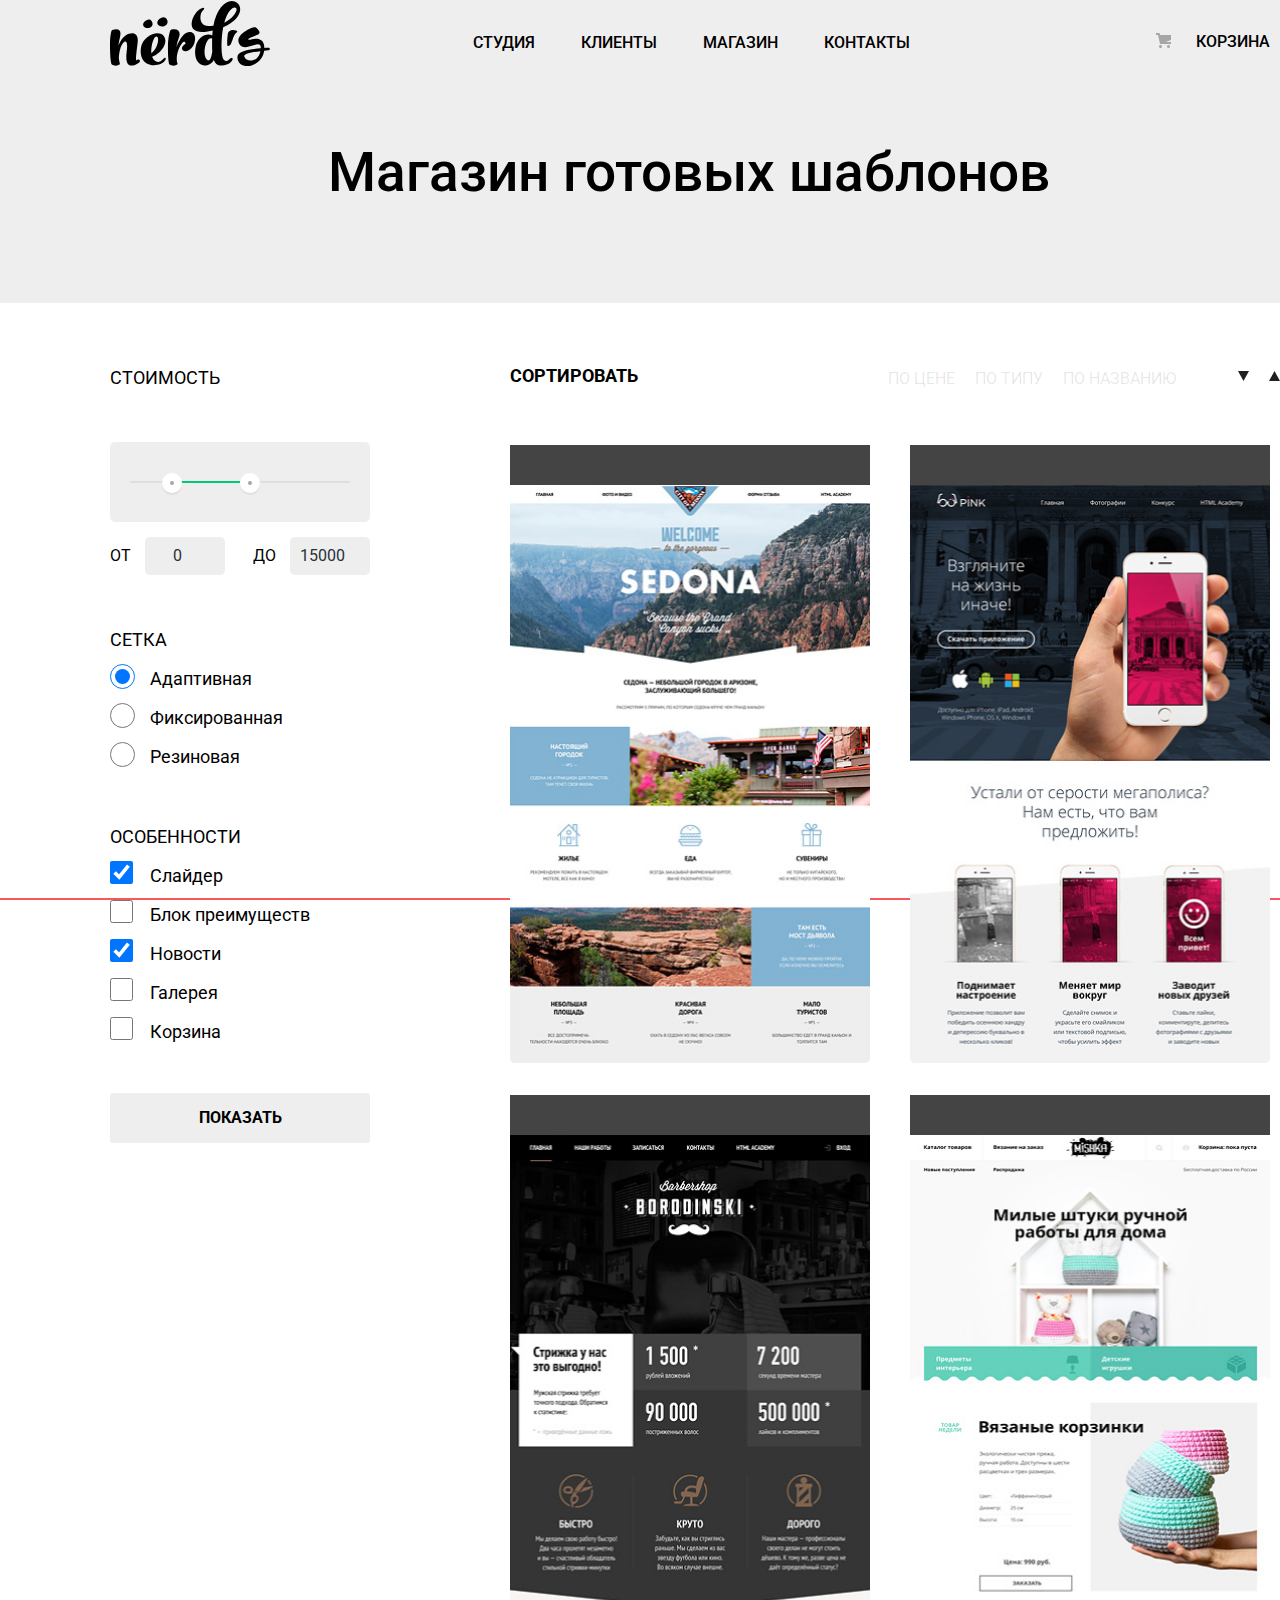
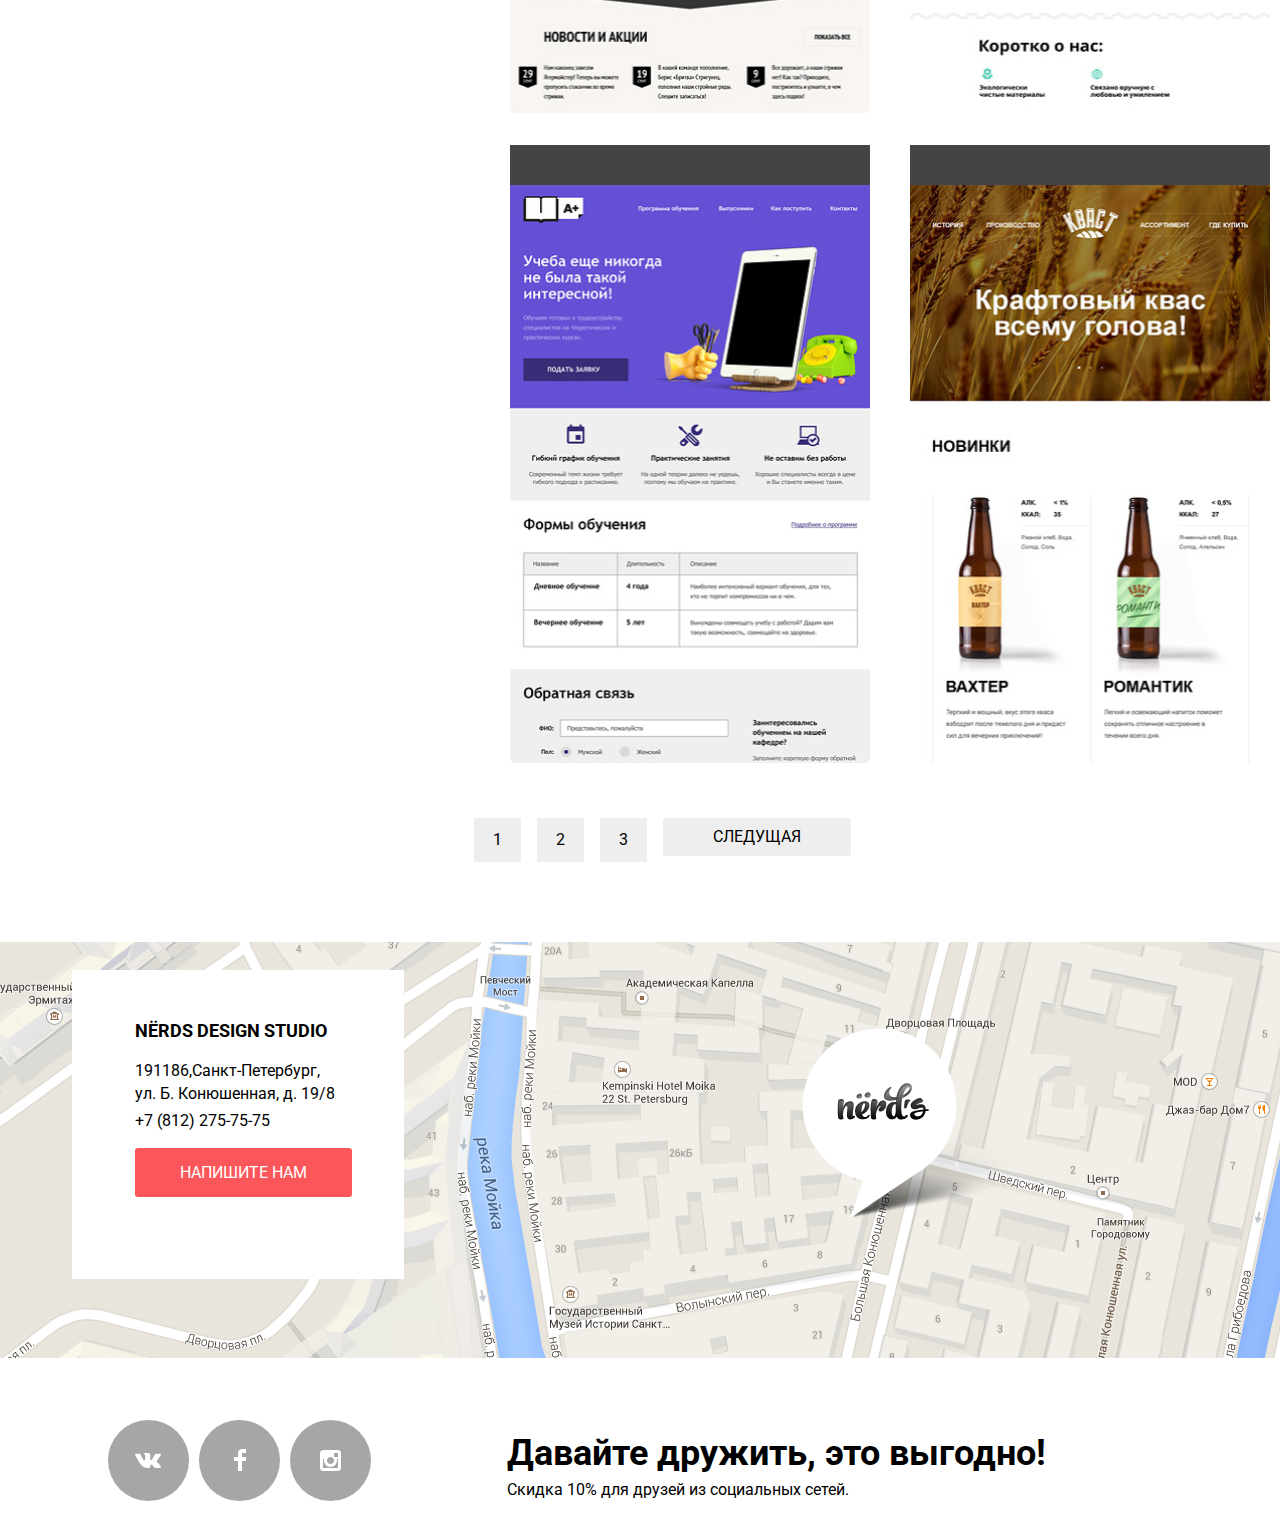
==== commit d8fb1a0e: "Декоративные элементы на внутренней странице" ====
--- a/catalog.html
+++ b/catalog.html
@@ -61,41 +61,41 @@
           <legend class="catalog-form-title">Сетка</legend>
           <ul class="catalog-filter-list">
             <li class="catalog-filter-item">
-              <input type="radio" name="grid" value="adaptive" id="filter-adaptive" checked>
-              <label class="catalog-radio-label" for="filter-adaptive">Адаптивная</label>
-            </li>
-            <li class="catalog-filter-item">
-              <input type="radio" name="grid" value="fixed" id="filter-fixed">
-              <label class="catalog-radio-label" for="filter-fixed">Фиксированная</label>
-            </li>
-            <li class="catalog-filter-item">
-              <input type="radio" name="grid" value="rubber" id="filter-rubber">
-              <label class="catalog-radio-label" for="filter-rubber">Резиновая</label>
+              <input class="catalog-radio-label" type="radio" name="grid" value="adaptive" id="filter-adaptive" checked>
+              <label class="catalog-label" for="filter-adaptive">Адаптивная</label>
+            </li>
+            <li class="catalog-filter-item">
+              <input class="catalog-radio-label" type="radio" name="grid" value="fixed" id="filter-fixed">
+              <label class="catalog-label" for="filter-fixed">Фиксированная</label>
+            </li>
+            <li class="catalog-filter-item">
+              <input class="catalog-radio-label"  type="radio" name="grid" value="rubber" id="filter-rubber">
+              <label class="catalog-label" for="filter-rubber">Резиновая</label>
             </li>
           </ul>
         </fieldset>
         <fieldset class="catalog-filter-group">
           <legend class="catalog-form-title">Особенности</legend>
           <ul class="catalog-filter-list">
-            <li>
-              <input type="checkbox" name="slider" id="filter-slider" checked>
-              <label class="catalog-checkbox-label" for="filter-slider">Слайдер</label>
-            </li>
-            <li>
-              <input type="checkbox" name="advantages-block" id="filter-advantages-block">
-              <label class="catalog-checkbox-label" for="filter-advantages-block">Блок преимуществ</label>
-            </li>
-            <li>
-              <input type="checkbox" name="news" id="filter-news" checked>
-              <label class="catalog-checkbox-label" for="filter-news">Новости</label>
-            </li>
-            <li>
-              <input type="checkbox" name="gallery" id="filter-gallery">
-              <label class="catalog-checkbox-label" for="filter-gallery">Галерея</label>
-            </li>
-            <li>
-              <input type="checkbox" name="basket" id="filter-basket">
-              <label class="catalog-checkbox-label" for="filter-basket">Корзина</label>
+            <li class="catalog-filter-item">
+              <input class="catalog-checkbox-label" type="checkbox" name="slider" id="filter-slider" checked>
+              <label class="catalog-label" for="filter-slider">Слайдер</label>
+            </li>
+            <li class="catalog-filter-item">
+              <input class="catalog-checkbox-label" type="checkbox" name="advantages-block" id="filter-advantages-block">
+              <label class="catalog-label" for="filter-advantages-block">Блок преимуществ</label>
+            </li>
+            <li class="catalog-filter-item">
+              <input class="catalog-checkbox-label" type="checkbox" name="news" id="filter-news" checked>
+              <label class="catalog-label" for="filter-news">Новости</label>
+            </li>
+            <li class="catalog-filter-item">
+              <input class="catalog-checkbox-label" type="checkbox" name="gallery" id="filter-gallery">
+              <label class="catalog-label" for="filter-gallery">Галерея</label>
+            </li>
+            <li class="catalog-filter-item">
+              <input class="catalog-checkbox-label" type="checkbox" name="basket" id="filter-basket">
+              <label class="catalog-label" for="filter-basket">Корзина</label>
             </li>
           </ul>
         </fieldset>
@@ -207,7 +207,7 @@
           <a href="blank.html">3</a>
         </li>
         <li class="paginate-link">
-          <a href="blank.html">Следущая</a>
+          <a class="btn" href="blank.html">Следущая</a>
         </li>
       </ul>
     </section>
--- a/css/style.css
+++ b/css/style.css
@@ -133,7 +133,7 @@
   color: var(--special);
 }
 
-.site-navigation-list .a::after {
+.site-navigation-list::before {
   content: "";
   position: absolute;
   right: 0px;
@@ -568,13 +568,13 @@
 .catalog-form-title {
   padding-top: 20px;
   text-transform: uppercase;
+  font-weight: 700px;
 }
 
 .catalog-filter {
   grid-row: 1/3;
   font-size: 18px;
   line-height: 30px;
-  font-weight: 700;
 }
 
 .catalog-filter-form {
@@ -663,8 +663,6 @@
 .filter-item legend {
   font-size: 18px;
   line-height: 24px;
-  text-transform: uppercase;
-  font-weight: 700;
 }
 
 .catalog-filter-group {
@@ -682,22 +680,31 @@
   border: none;
 }
 
-.catalog-filter-list {
+.catalog-filter-item{
   list-style-type: none;
-  margin: 0;
-  padding: 0;
+  margin-top: 9px;
 }
 
 .catalog-checkbox-label {
+  position: absolute;
   font-size: 16px;
   line-height: 20px;
   font-weight: 400;
+  width: 23px;
+  height: 23px;
 }
 
 .catalog-radio-label {
+  position: absolute;
   font-size: 16px;
   line-height: 20px;
   font-weight: 400;
+  width: 25px;
+  height: 25px;
+}
+
+.catalog-label {
+  margin-left: 40px;
 }
 
 .sort-item {
@@ -769,6 +776,7 @@
   line-height: 30px;
   font-weight: 700;
   text-transform: uppercase;
+  margin-left: -20px;
 }
 
 .catalog-filter-btn {
@@ -777,6 +785,7 @@
   width: 260px;
   height: 50px;
   font-weight:bold;
+  margin-top: 16px;
 }
 
 .catalog-sort-list {
@@ -785,6 +794,7 @@
    list-style: none;
    margin-left: 200px;
    text-transform: uppercase;
+   height: 18px;
   }
 
 .catalog-sort-list li {
@@ -834,7 +844,13 @@
   padding: 0px;
   grid-column-start: 2;
   list-style: none;
-  padding-top: 70px;
+  padding-top: 36px;
+}
+
+.catalog-filter-list {
+  margin: 0;
+  padding: 0;
+
 }
 
 .catalog-link {
@@ -843,25 +859,30 @@
 }
 
 .catalog-item {
-  margin-right: 20px;
-  margin-bottom: 20px;
+  margin-left: -20px;
+  margin-bottom: -15px;
+}
+
+.catalog-item:hover .text{
+  display: block;
 }
 
 .text {
   position: absolute;
   background-color: var(--gray-nav);
   padding-top: 19px;
-  width: 352px;
+  width: auto;
   height: 205px;
   text-align: center;
   margin-left: -1px;
   margin-top: -237px;
+  display: none;
 }
 
 .catalog-item-image {
+  position:relative;
   width: 360px;
   height: 578px;
-  background-color: var(--gray);
   border-top: 40px solid var(--extra-gray);
 }
 
@@ -886,11 +907,12 @@
 
 .paginate {
   display: flex;
-  flex-wrap: wrap;
   list-style-type: none;
   color: var(--black);
   margin: 0;
   padding: 0;
+  margin-top: 63px;
+  margin-left: 334px;
 }
 
 .paginate-link a {
@@ -903,6 +925,12 @@
 
 .paginate li {
   margin: 0 10px;
+  margin-right: 6px;
+}
+
+.paginate .btn {
+  padding: 10px 50px;
+  text-align: center;
 }
 
 .paginate-link a:hover,
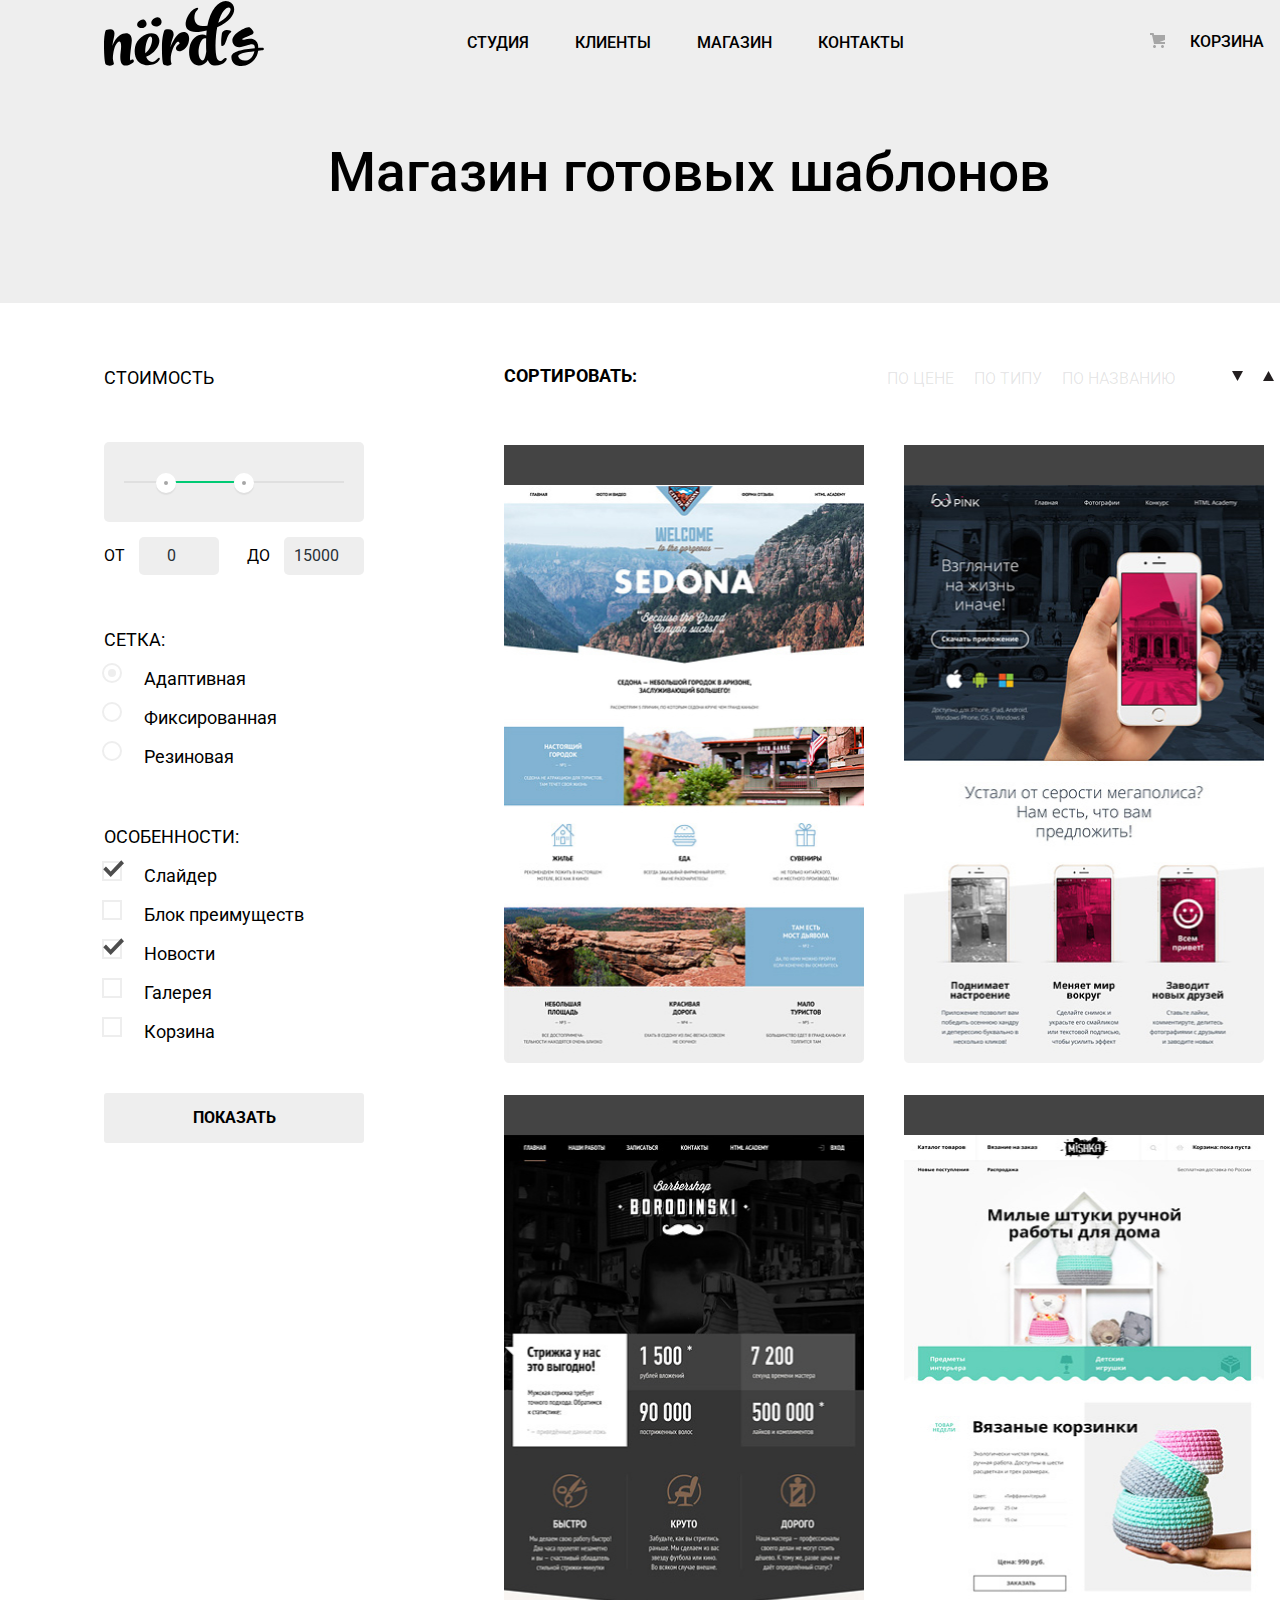
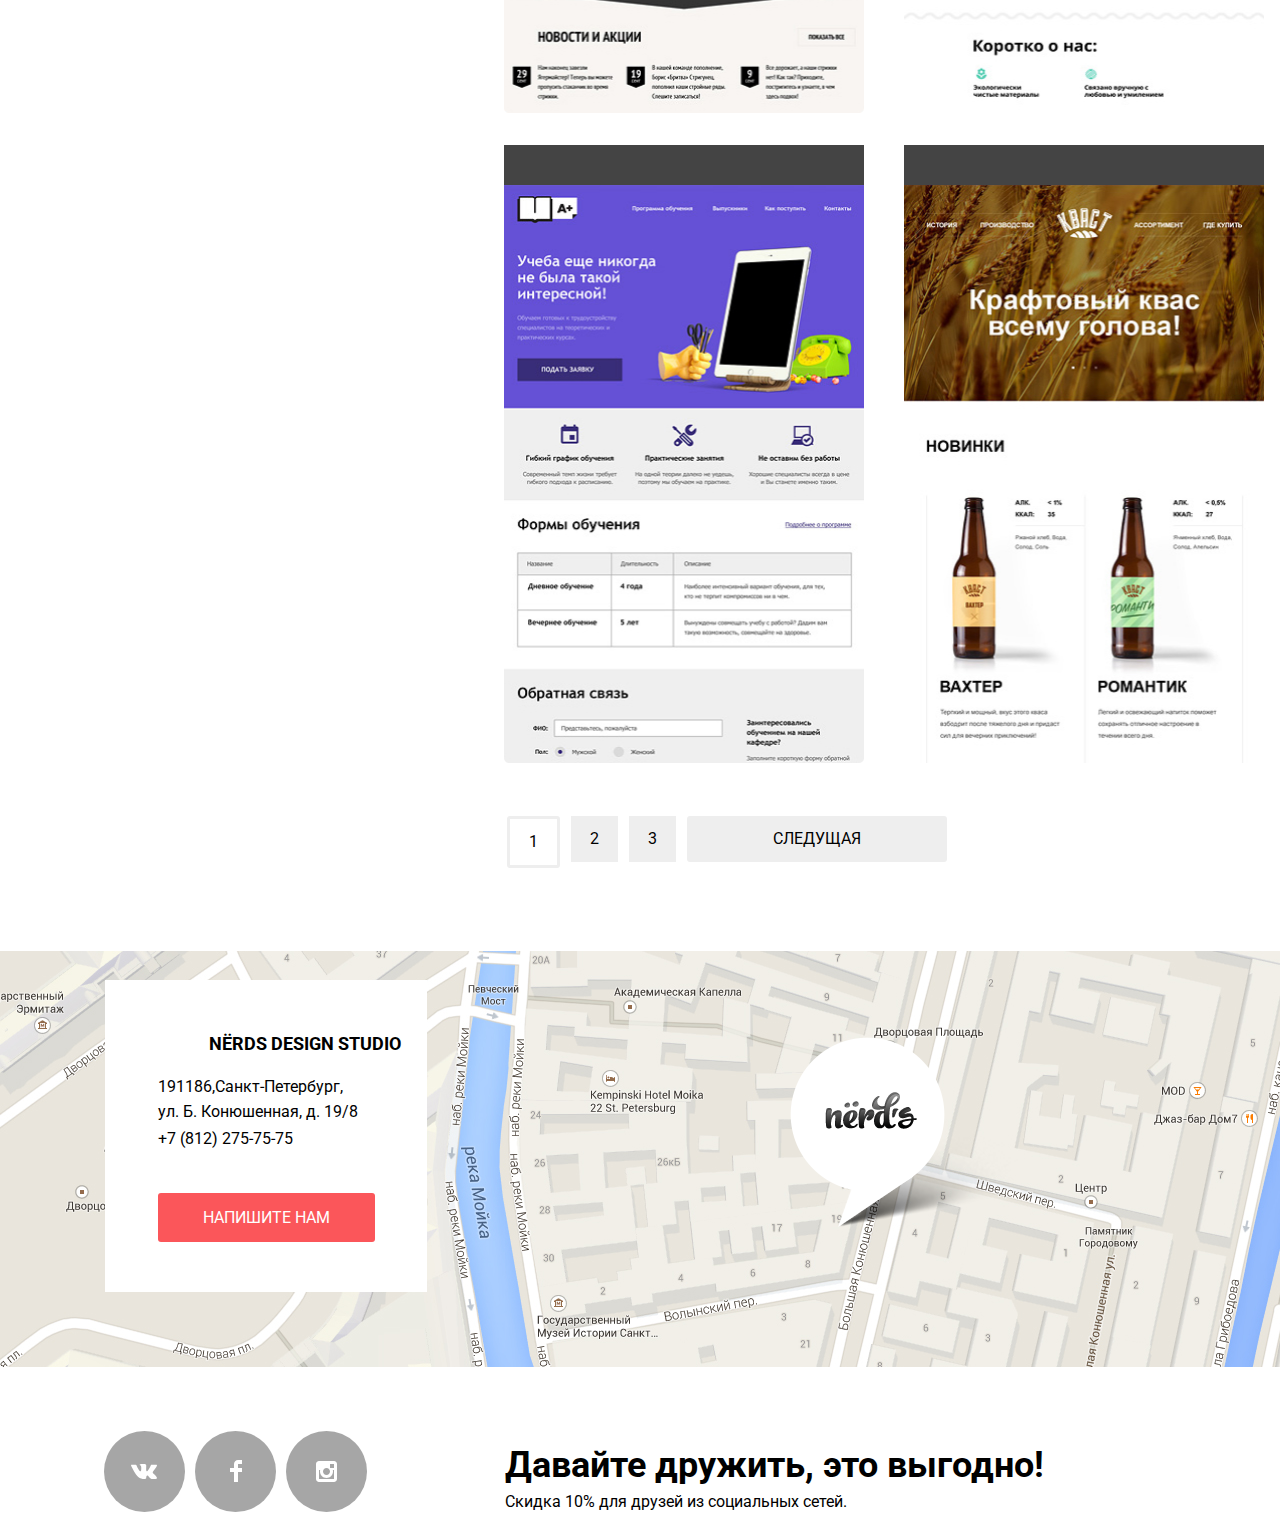
==== commit 4b55f405: "Завершаем вёрстку главной страницы" ====
--- a/catalog.html
+++ b/catalog.html
@@ -58,7 +58,7 @@
           </div>
         </fieldset>
         <fieldset class="catalog-filter-group">
-          <legend class="catalog-form-title">Сетка</legend>
+          <legend class="catalog-form-title">Сетка:</legend>
           <ul class="catalog-filter-list">
             <li class="catalog-filter-item">
               <input class="catalog-radio-label" type="radio" name="grid" value="adaptive" id="filter-adaptive" checked>
@@ -75,7 +75,7 @@
           </ul>
         </fieldset>
         <fieldset class="catalog-filter-group">
-          <legend class="catalog-form-title">Особенности</legend>
+          <legend class="catalog-form-title">Особенности:</legend>
           <ul class="catalog-filter-list">
             <li class="catalog-filter-item">
               <input class="catalog-checkbox-label" type="checkbox" name="slider" id="filter-slider" checked>
@@ -103,7 +103,7 @@
       </form>
     </section>
     <div class="catalog-sort">
-      <p class="catalog-sort-caption">Сортировать</p>
+      <p class="catalog-sort-caption">Сортировать:</p>
       <ul class="catalog-sort-list">
         <li class="catalog-sort-item"><a class="sort-list-link" href="blank.html">По цене</a></li>
         <li class="catalog-sort-item"><a class="sort-list-link"  href="blank.html">По типу</a></li>
@@ -197,8 +197,8 @@
       </li>
       </ul>
       <ul class="paginate paginate-list">
-        <li class="paginate-link">
-          <a class="paginate-link">1</a>
+        <li class="paginate-link pagination-item-current">
+          <a checked>1</a>
         </li>
         <li class="paginate-link">
           <a href="blank.html">2</a>
--- a/css/style.css
+++ b/css/style.css
@@ -133,14 +133,8 @@
   color: var(--special);
 }
 
-.site-navigation-list::before {
-  content: "";
-  position: absolute;
-  right: 0px;
-  bottom: 0px;
-  left: 0px;
-  height: 2px;
-  background-color: #fb565a;
+.site-navigation-list a .active:active {
+  border-bottom: 2px solid var(--red);
 }
 
 .nav-basket {
@@ -300,7 +294,7 @@
   grid-template-columns: 69% 29%;
   margin: 0;
   padding: 0;
-  margin-top: -9px;
+  margin-top: -3px;
   margin-left: -22px;
   padding-bottom: 57px;
   border-bottom: 2px solid var(--gray-nav);
@@ -310,8 +304,9 @@
   list-style: none;
   margin: 0;
   padding: 0;
-  margin-top: -8px;
-  margin-left: -7px;
+  margin-top: -9px;
+  margin-left: -25px;
+  line-height: 21px;
 }
 
 .about-info {
@@ -332,11 +327,10 @@
 
 .about-data {
   font-size: 45px;
-  line-height: 64px;
+  line-height: 68px;
   font-weight: 700;
   align-items: center;
   padding-top: 30px;
-
 }
 
 .about-title {
@@ -349,8 +343,8 @@
 
 .about-item {
   text-align: left;
-  margin-left: 30px;
-  padding: 13px;
+  margin-left: 67px;
+  padding: 14px;
 }
 
 .about-item::before {
@@ -359,13 +353,13 @@
   width: 25px;
   height: 2px;
   background-color: var(--red);
-  left: 118px;
+  left: 121px;
   background-repeat: no-repeat;
   margin-top: 12px;
   }
 
 .sup-title {
-  padding-top: 25px;
+  padding-top: 28px;
   font-weight: 700;
   text-transform: uppercase;
 }
@@ -373,6 +367,7 @@
 .about-row {
   font-size: 16px;
   line-height: 18px;
+  padding-top: 7px;
 }
 
 .companies {
@@ -382,6 +377,7 @@
   height: 180px;
   border-bottom: 2px solid var(--gray-nav);
   margin-left: 20px;
+  margin-right: -60px;
 }
 
 .companies-link {
@@ -410,16 +406,16 @@
 }
 
 .contacts {
-  line-height: 18px;
+  line-height: 23px;
   position: absolute;
   align-items: center;
   width: 314px;
   height: 263px;
-  margin-top: 108px;
-  margin-left: 72px;
-  padding-left: 18px;
+  margin-top: 110px;
+  margin-left: 105px;
+  padding-left: 8px;
   background-color: var(--basic-white);
-  padding-top: 46px;
+  padding-top: 49px;
 }
 
 .footer-container {
@@ -430,11 +426,10 @@
 
 .contacts p {
   margin-left: 45px;
-  margin-bottom: 30px;
+  margin-bottom: 54px;
 }
 
 .contacts .btn {
-  padding-top: 20px;
   text-align: center;
   padding: 15px 45px;
   margin-left: 45px;
@@ -445,9 +440,9 @@
   font-size: 18px;
   line-height: 30px;
   font-weight: 700;
-  margin-top: 20px;
-  text-transform: uppercase;
-  margin-left: 45px;
+  text-transform: uppercase;
+  margin-left: 96px;
+  margin: 43;
 }
 
 .contacts-phone {
@@ -466,21 +461,24 @@
 }
 
 .map {
+  display: block;
   width: 1440px;
   height: 416px;
+  margin-top: 81px;
+  margin-left: -32px;
   text-align: center;
-  margin-top: 80px;
-  margin-left: -20px;
+  left: 0;
+  position: center;
+  margin-bottom: 80px;
 }
 
 .footer-social {
-  margin-top: 77px;
-  margin-bottom: 30px;
+  margin-top: 76px;
 }
 
 .footer-social-list {
   list-style-type: none;
-  margin: -12px;
+  margin: -10px;
   padding: 0;
   display: flex;
   flex-wrap: wrap;
@@ -685,26 +683,63 @@
   margin-top: 9px;
 }
 
-.catalog-checkbox-label {
-  position: absolute;
-  font-size: 16px;
-  line-height: 20px;
-  font-weight: 400;
-  width: 23px;
-  height: 23px;
-}
-
-.catalog-radio-label {
-  position: absolute;
-  font-size: 16px;
-  line-height: 20px;
-  font-weight: 400;
-  width: 25px;
-  height: 25px;
-}
-
 .catalog-label {
   margin-left: 40px;
+}
+
+.catalog-filter-item label {
+  position: relative;
+  display: block;
+  cursor: pointer;
+  user-select: none;
+}
+
+.catalog-checkbox-label + label::before {
+  content: "";
+  position: absolute;
+  left: -42px;
+  top: 0;
+  width: 16px;
+  height: 16px;
+  border: 2px solid var(--gray-nav);
+}
+
+.catalog-checkbox-label:checked + label::after {
+  content: "";
+  position: absolute;
+  top: -1px;
+  left: -41px;
+  width: 21px;
+  height: 18px;
+  background-image: url("../img/Shape.svg");
+  background-repeat: no-repeat;
+  background-position: 0 0;
+}
+
+.catalog-radio-label + label::before {
+  content: "";
+  position: absolute;
+  left: -42px;
+  top: -1px;
+  width: 16px;
+  height: 16px;
+  border: 2px solid var(--gray-nav);
+  border-radius: 50%;
+}
+
+.catalog-radio-label:checked + label::after {
+  content: "";
+  position: absolute;
+  top: 5px;
+  left: -36px;
+  width: 8px;
+  height: 8px;
+  background-color: var(--gray-nav);
+  border-radius: 50%;
+}
+
+[type="checkbox"], [type="radio"] {
+  display: none;
 }
 
 .sort-item {
@@ -871,7 +906,7 @@
   position: absolute;
   background-color: var(--gray-nav);
   padding-top: 19px;
-  width: auto;
+  width: 361px;
   height: 205px;
   text-align: center;
   margin-left: -1px;
@@ -905,32 +940,47 @@
   padding: 16px 78px;
 }
 
-.paginate {
+.paginate  {
   display: flex;
   list-style-type: none;
   color: var(--black);
   margin: 0;
   padding: 0;
-  margin-top: 63px;
-  margin-left: 334px;
+  margin-top: 59px;
+  margin-left: 375px;
 }
 
 .paginate-link a {
   display: block;
-  padding: 10px 19px;
+  padding: 11px 19px;
   background-color: var(--gray-nav);
   color: var(--black);
   text-transform: uppercase;
 }
 
 .paginate li {
-  margin: 0 10px;
-  margin-right: 6px;
+  margin: 2px 8px;
+  margin-right: 3px;
 }
 
 .paginate .btn {
-  padding: 10px 50px;
+  padding: 14px 86px;
   text-align: center;
+}
+
+.paginate-link a:active {
+  background-color: var(--basic-white);
+}
+
+.pagination-item-current a,
+.pagination-item-current a:hover,
+.pagination-item-current a:focus,
+.pagination-item-current a:active {
+  color: var(--black);
+  background-color: var(--basic-white);
+  border: 3px solid var(--gray-nav);
+  box-sizing: border-box;
+  border-radius: 3px;
 }
 
 .paginate-link a:hover,
@@ -939,12 +989,3 @@
 .catalog-filter-btn:focus {
   background-color: var(--dark-gray);
 }
-
-.paginate-link a:active,
-.catalog-filter-btn:active {
-  background-color: var(--darker-gray);
-  box-shadow: inset 0px 3px 0px var(--special-black);
-}
-
-
-
